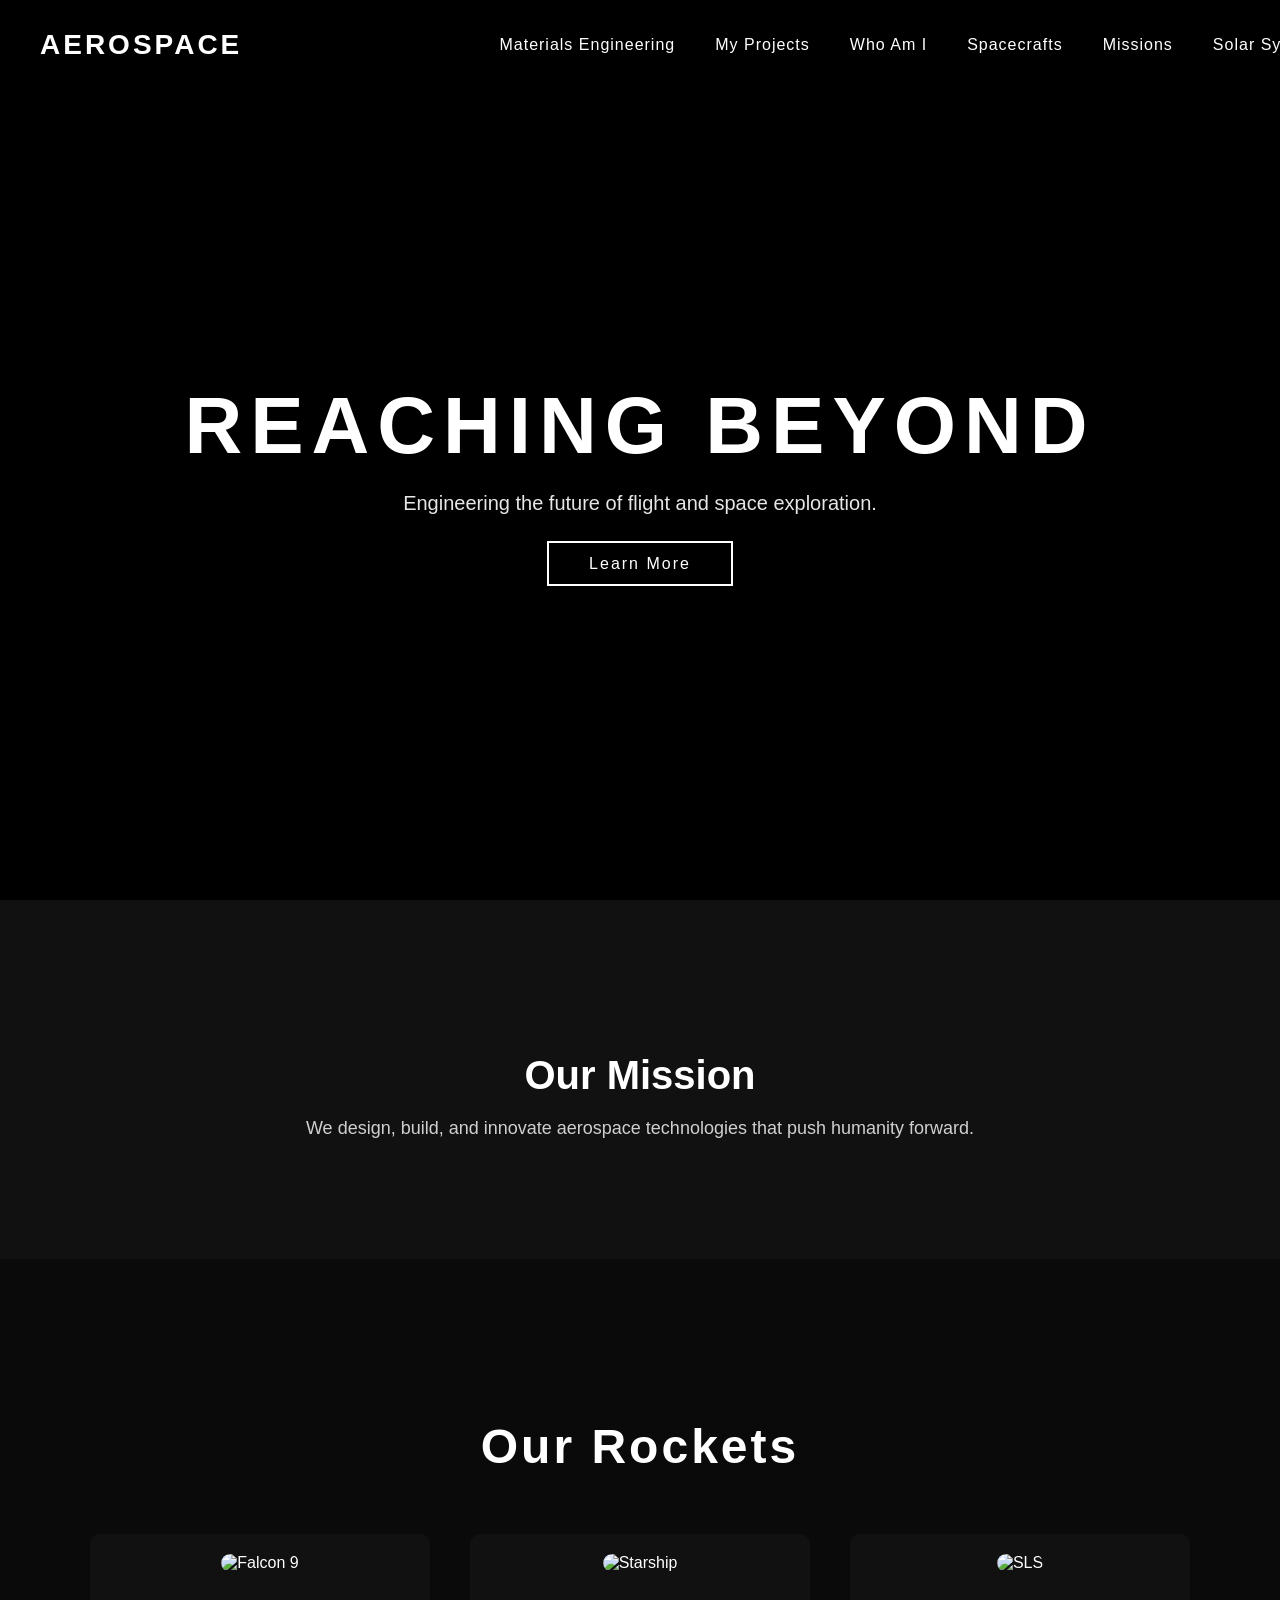
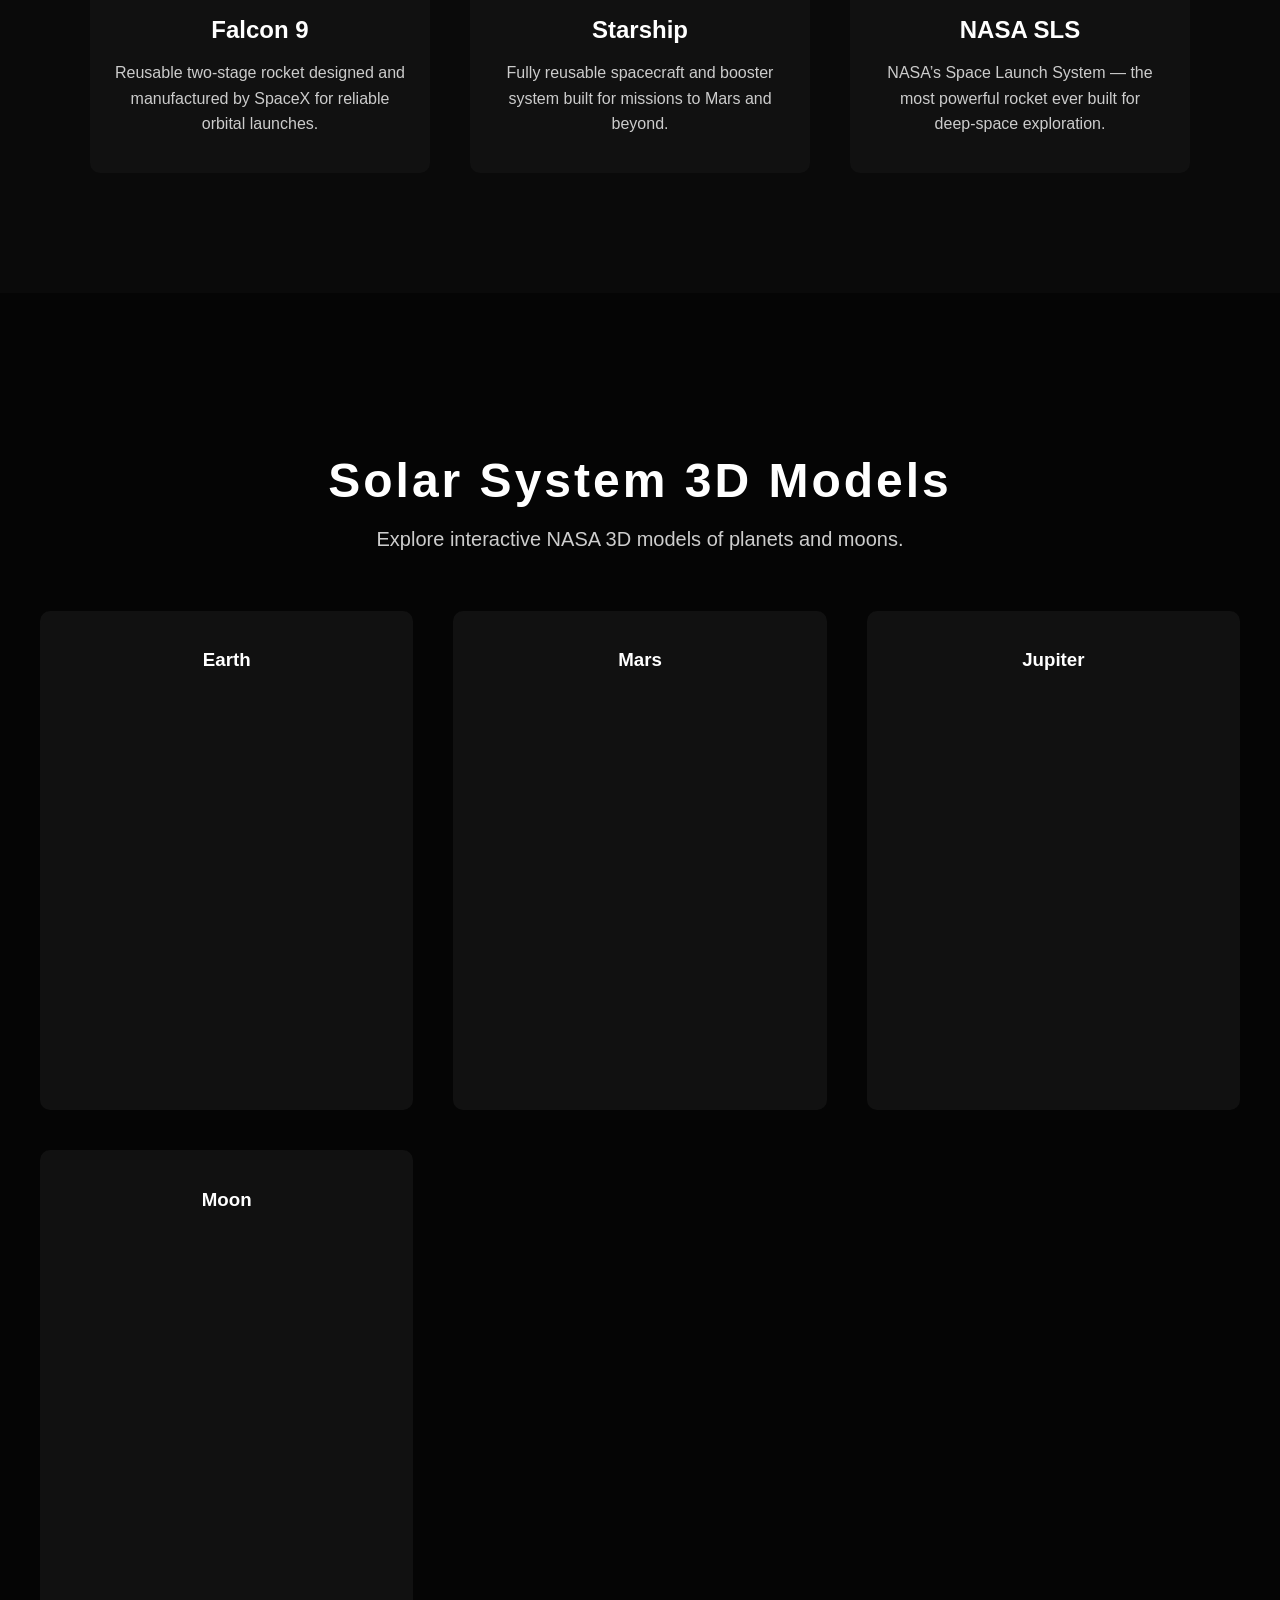
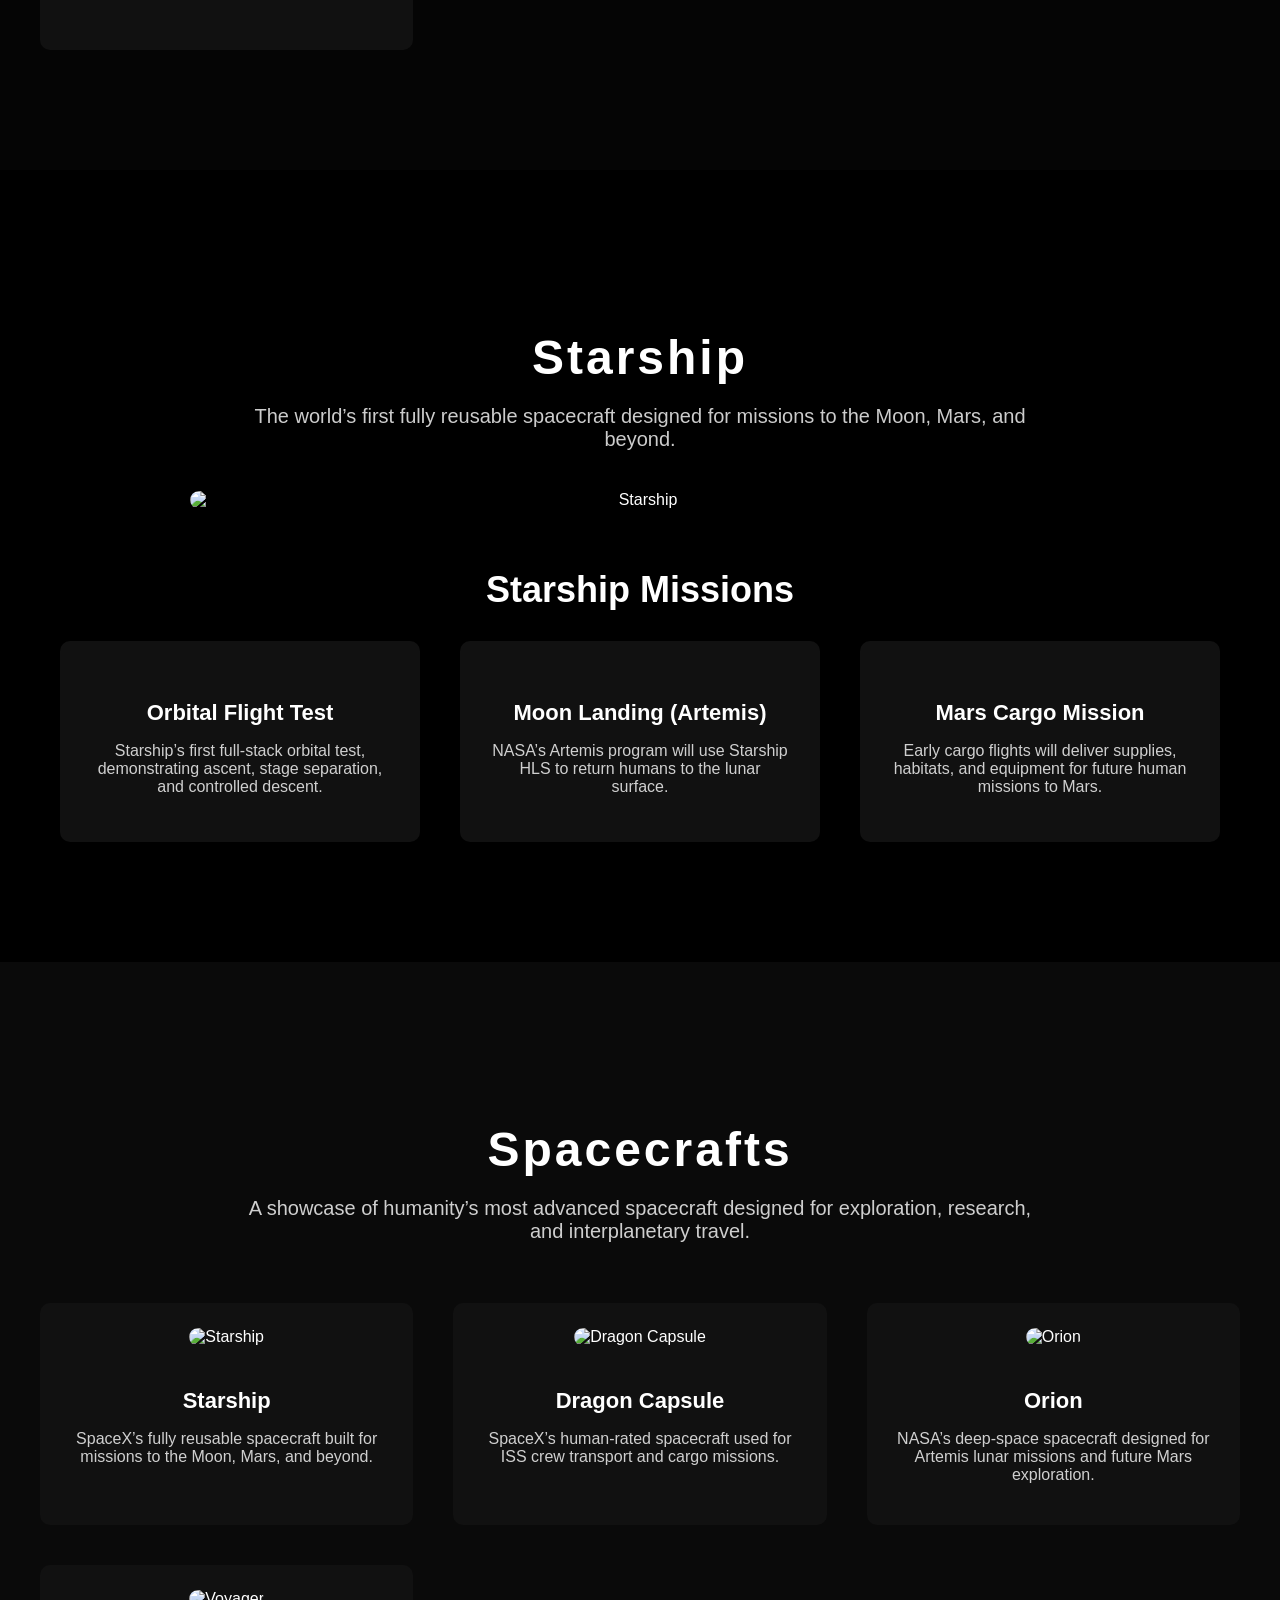
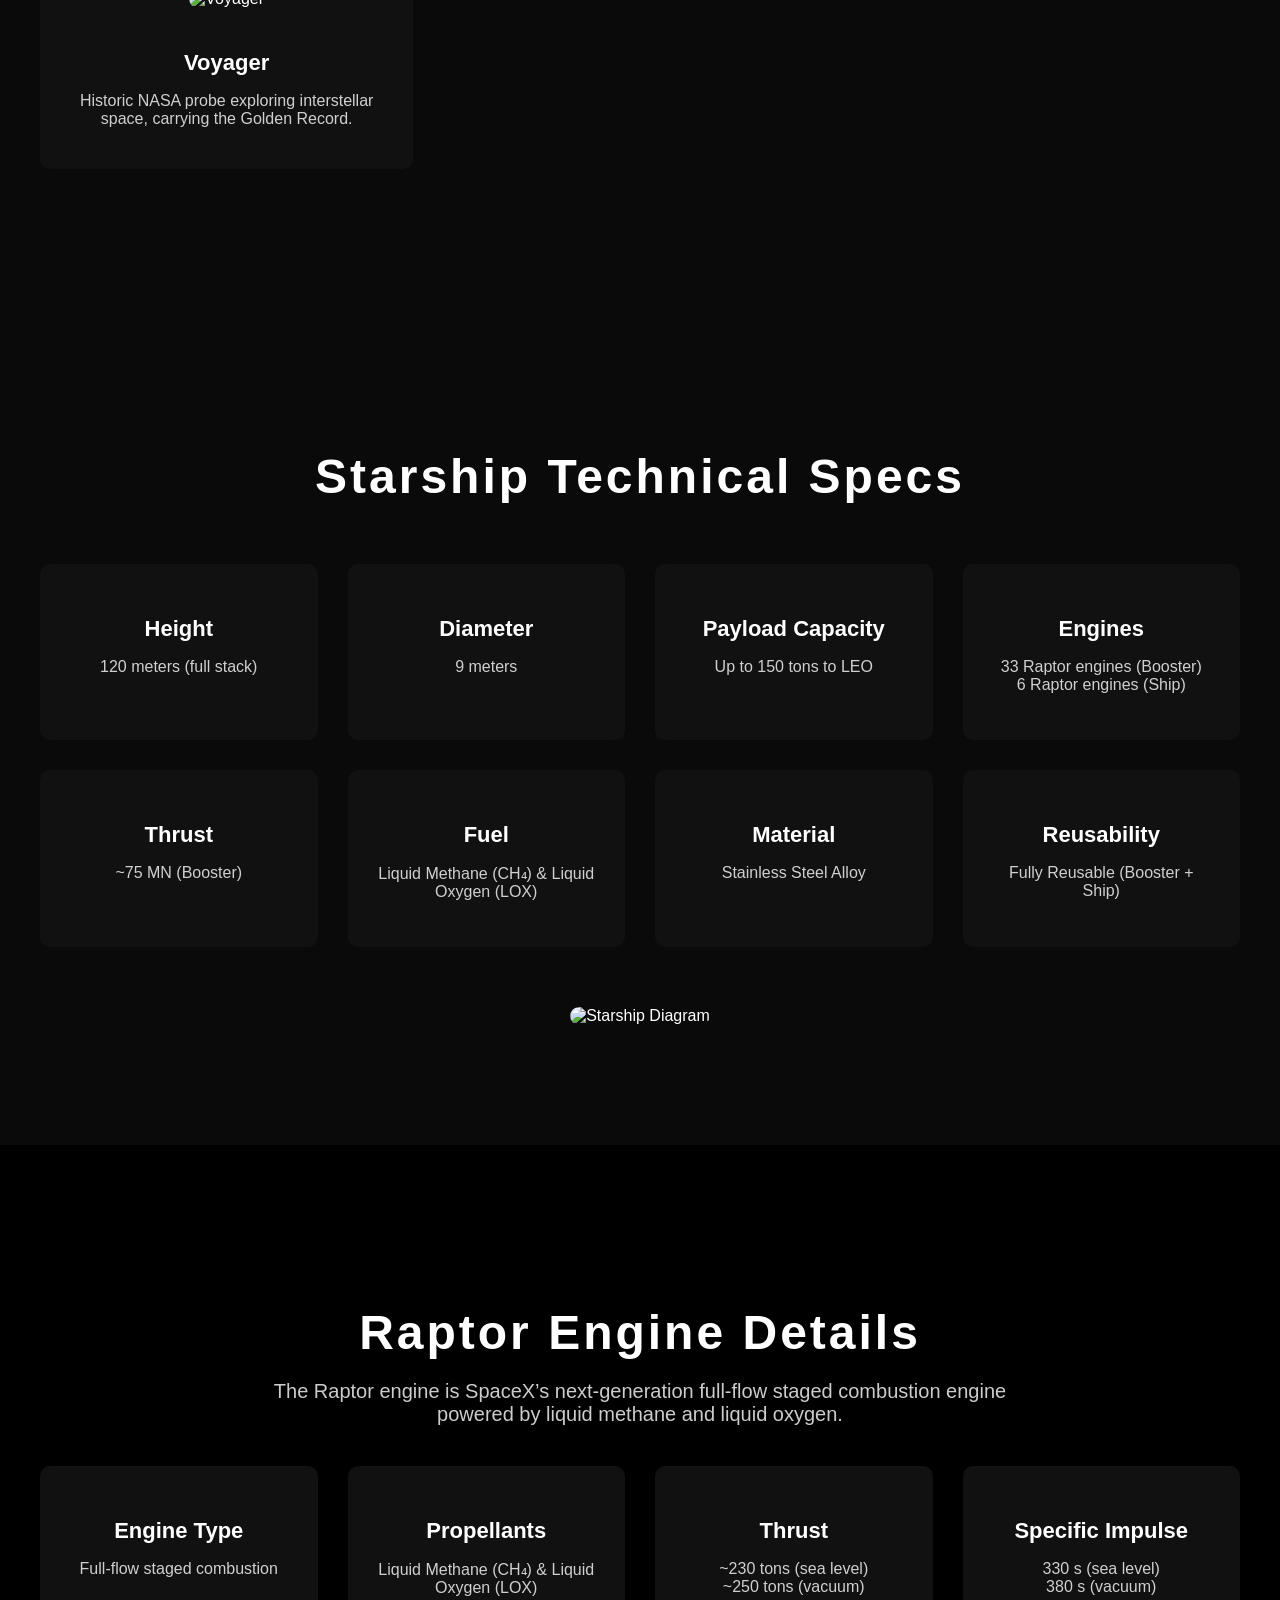
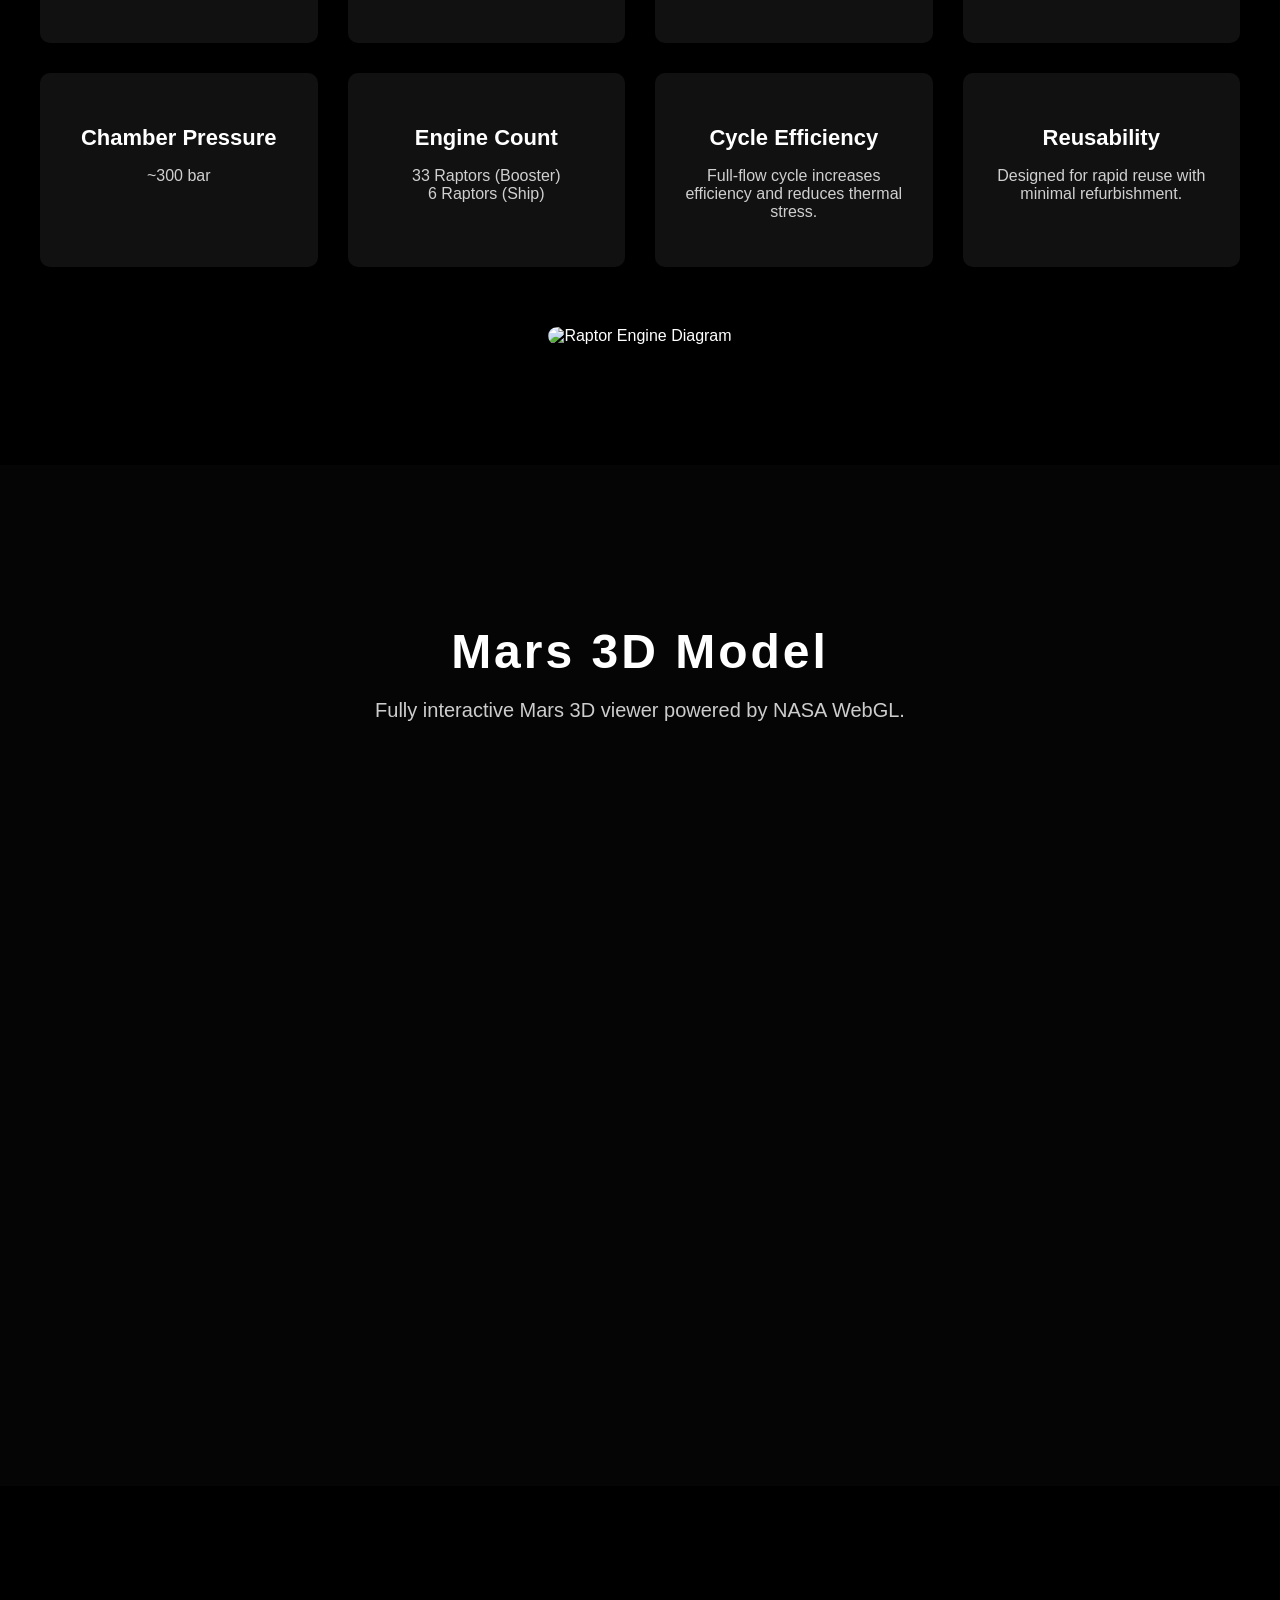
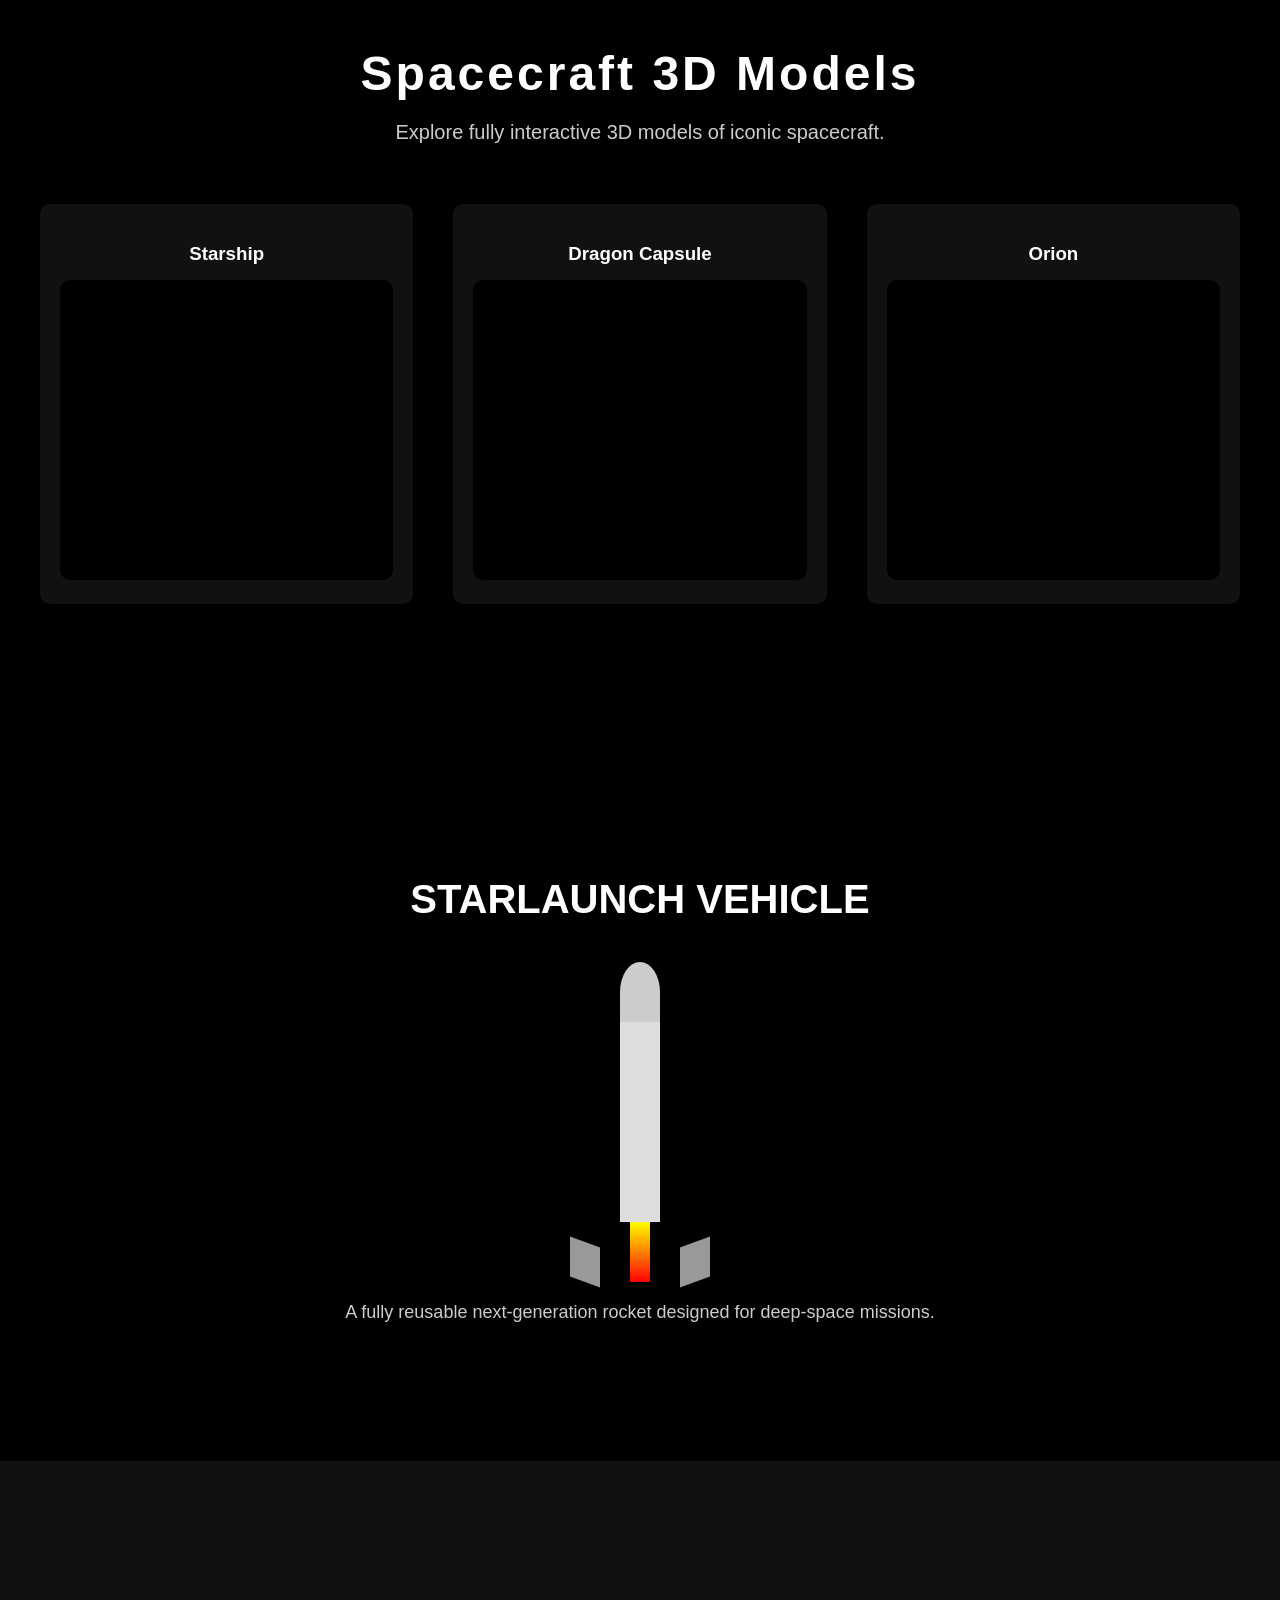
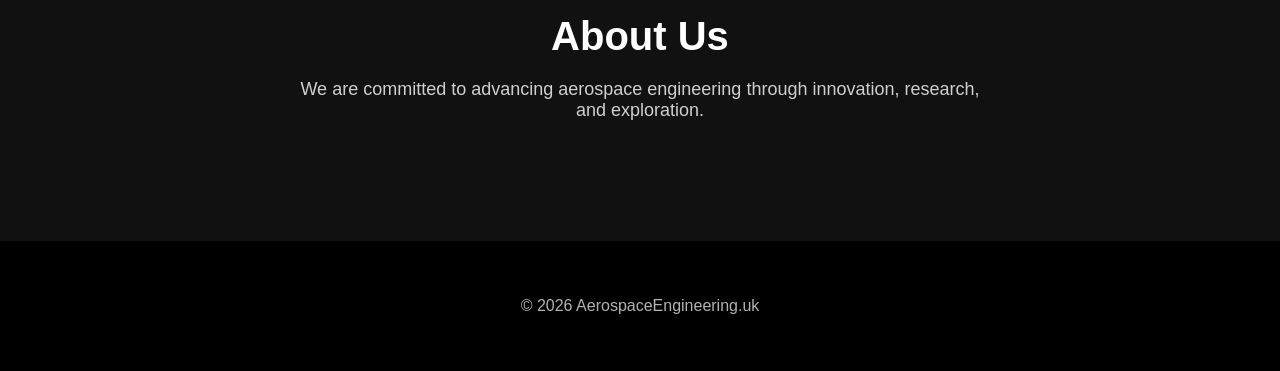
==== index.html @ cebf0d7e "Add files via upload" ====
<!DOCTYPE html>
<html lang="en">
<head>
  <meta charset="UTF-8">
  <title>Aerospace Engineering</title>
  <link rel="stylesheet" href="style.css">
  <link rel="icon" type="image/png" href="rocketicon.png">

</head>
<body>

  <!-- Navigation -->
<nav class="navbar">
  <div class="logo">AEROSPACE</div>

  <ul class="nav-links">
    <li><a href="#materials">Materials Engineering</a></li>
    <li><a href="#projects">My Projects</a></li>
    <li><a href="#whoami">Who Am I</a></li>
    <li><a href="#spacecrafts">Spacecrafts</a></li>
    <li><a href="#missions">Missions</a></li>
    <li><a href="#solarsystem">Solar System</a></li>
  </ul>
</nav>



  <!-- Hero Section -->
  <header class="hero">
    <div class="hero-text">
      <h1>REACHING BEYOND</h1>
      <p>Engineering the future of flight and space exploration.</p>
      <a class="cta" href="#mission">Learn More</a>
    </div>
  </header>

  <!-- Mission Section -->
  <section id="mission" class="section">
    <h2>Our Mission</h2>
    <p>We design, build, and innovate aerospace technologies that push humanity forward.</p>
  </section>

  <!-- Rockets Section -->
<section id="rockets" class="rockets-section">
  <h2>Our Rockets</h2>
  <div class="rocket-grid">
    <div class="rocket-card">
      <img src="https://images.unsplash.com/photo-1581091012184-5c1b1f1b3e9b?auto=format&fit=crop&w=800&q=80" alt="Falcon 9">
      <h3>Falcon 9</h3>
      <p>Reusable two‑stage rocket designed and manufactured by SpaceX for reliable orbital launches.</p>
    </div>
    <div class="rocket-card">
      <img src="https://images.unsplash.com/photo-1613470200749-3b6b6b6b6b6b?auto=format&fit=crop&w=800&q=80" alt="Starship">
      <h3>Starship</h3>
      <p>Fully reusable spacecraft and booster system built for missions to Mars and beyond.</p>
    </div>
    <div class="rocket-card">
      <img src="https://images.unsplash.com/photo-1606112219348-204d7d8b94ee?auto=format&fit=crop&w=800&q=80" alt="SLS">
      <h3>NASA SLS</h3>
      <p>NASA’s Space Launch System — the most powerful rocket ever built for deep‑space exploration.</p>
    </div>
  </div>
</section>

<!-- Solar System Section -->
<section id="solarsystem" class="solarsystem-section">
  <h2>Solar System 3D Models</h2>
  <p class="solarsystem-subtitle">
    Explore interactive NASA 3D models of planets and moons.
  </p>

  <div class="planet-grid">

    <div class="planet-card">
      <h3>Earth</h3>
      <iframe src="https://solarsystem.nasa.gov/gltf_embed/2393/"
              frameborder="0" allowfullscreen></iframe>
    </div>

    <div class="planet-card">
      <h3>Mars</h3>
      <iframe src="https://solarsystem.nasa.gov/gltf_embed/2372/"
              frameborder="0" allowfullscreen></iframe>
    </div>

    <div class="planet-card">
      <h3>Jupiter</h3>
      <iframe src="https://solarsystem.nasa.gov/gltf_embed/2395/"
              frameborder="0" allowfullscreen></iframe>
    </div>

    <div class="planet-card">
      <h3>Moon</h3>
      <iframe src="https://solarsystem.nasa.gov/gltf_embed/2364/"
              frameborder="0" allowfullscreen></iframe>
    </div>

  </div>
</section>


<!-- Starship Section -->
<section id="starship" class="starship-section">
  <h2>Starship</h2>
  <p class="starship-subtitle">The world’s first fully reusable spacecraft designed for missions to the Moon, Mars, and beyond.</p>

  <div class="starship-image-container">
    <img src="https://images.unsplash.com/photo-1613470200749-3b6b6b6b6b6b?auto=format&fit=crop&w=1600&q=80" alt="Starship">
  </div>

  <h3 class="mission-title">Starship Missions</h3>

  <div class="mission-grid">
    <div class="mission-card">
      <h4>Orbital Flight Test</h4>
      <p>Starship’s first full‑stack orbital test, demonstrating ascent, stage separation, and controlled descent.</p>
    </div>

    <div class="mission-card">
      <h4>Moon Landing (Artemis)</h4>
      <p>NASA’s Artemis program will use Starship HLS to return humans to the lunar surface.</p>
    </div>

    <div class="mission-card">
      <h4>Mars Cargo Mission</h4>
      <p>Early cargo flights will deliver supplies, habitats, and equipment for future human missions to Mars.</p>
    </div>
  </div>
</section>

<!-- Spacecrafts Section -->
<section id="spacecrafts" class="spacecrafts-section">
  <h2>Spacecrafts</h2>
  <p class="spacecrafts-subtitle">
    A showcase of humanity’s most advanced spacecraft designed for exploration, research, and interplanetary travel.
  </p>

  <div class="spacecraft-grid">

    <div class="spacecraft-card">
      <img src="https://images.unsplash.com/photo-1613470200749-3b6b6b6b6b6b?auto=format&fit=crop&w=800&q=80" alt="Starship">
      <h3>Starship</h3>
      <p>SpaceX’s fully reusable spacecraft built for missions to the Moon, Mars, and beyond.</p>
    </div>

    <div class="spacecraft-card">
      <img src="https://images.unsplash.com/photo-1581091012184-5c1b1f1b3e9b?auto=format&fit=crop&w=800&q=80" alt="Dragon Capsule">
      <h3>Dragon Capsule</h3>
      <p>SpaceX’s human‑rated spacecraft used for ISS crew transport and cargo missions.</p>
    </div>

    <div class="spacecraft-card">
      <img src="https://images.unsplash.com/photo-1606112219348-204d7d8b94ee?auto=format&fit=crop&w=800&q=80" alt="Orion">
      <h3>Orion</h3>
      <p>NASA’s deep‑space spacecraft designed for Artemis lunar missions and future Mars exploration.</p>
    </div>

    <div class="spacecraft-card">
      <img src="https://images.unsplash.com/photo-1526401485004-2fda9f6d6c36?auto=format&fit=crop&w=800&q=80" alt="Voyager">
      <h3>Voyager</h3>
      <p>Historic NASA probe exploring interstellar space, carrying the Golden Record.</p>
    </div>

  </div>
</section>


<!-- Starship Technical Specs -->
<section id="starship-specs" class="starship-specs">
  <h2>Starship Technical Specs</h2>

  <div class="specs-grid">

    <div class="spec-card">
      <h3>Height</h3>
      <p>120 meters (full stack)</p>
    </div>

    <div class="spec-card">
      <h3>Diameter</h3>
      <p>9 meters</p>
    </div>

    <div class="spec-card">
      <h3>Payload Capacity</h3>
      <p>Up to 150 tons to LEO</p>
    </div>

    <div class="spec-card">
      <h3>Engines</h3>
      <p>33 Raptor engines (Booster)<br>6 Raptor engines (Ship)</p>
    </div>

    <div class="spec-card">
      <h3>Thrust</h3>
      <p>~75 MN (Booster)</p>
    </div>

    <div class="spec-card">
      <h3>Fuel</h3>
      <p>Liquid Methane (CH₄) & Liquid Oxygen (LOX)</p>
    </div>

    <div class="spec-card">
      <h3>Material</h3>
      <p>Stainless Steel Alloy</p>
    </div>

    <div class="spec-card">
      <h3>Reusability</h3>
      <p>Fully Reusable (Booster + Ship)</p>
    </div>

  </div>

  <div class="starship-diagram">
    <img src="https://images.unsplash.com/photo-1613470200749-3b6b6b6b6b6b?auto=format&fit=crop&w=1600&q=80" alt="Starship Diagram">
  </div>

</section>

<!-- Starship Engine Details -->
<section id="starship-engines" class="starship-engines">
  <h2>Raptor Engine Details</h2>
  <p class="engine-subtitle">The Raptor engine is SpaceX’s next‑generation full‑flow staged combustion engine powered by liquid methane and liquid oxygen.</p>

  <div class="engine-grid">

    <div class="engine-card">
      <h3>Engine Type</h3>
      <p>Full‑flow staged combustion</p>
    </div>

    <div class="engine-card">
      <h3>Propellants</h3>
      <p>Liquid Methane (CH₄) & Liquid Oxygen (LOX)</p>
    </div>

    <div class="engine-card">
      <h3>Thrust</h3>
      <p>~230 tons (sea level)<br>~250 tons (vacuum)</p>
    </div>

    <div class="engine-card">
      <h3>Specific Impulse</h3>
      <p>330 s (sea level)<br>380 s (vacuum)</p>
    </div>

    <div class="engine-card">
      <h3>Chamber Pressure</h3>
      <p>~300 bar</p>
    </div>

    <div class="engine-card">
      <h3>Engine Count</h3>
      <p>33 Raptors (Booster)<br>6 Raptors (Ship)</p>
    </div>

    <div class="engine-card">
      <h3>Cycle Efficiency</h3>
      <p>Full‑flow cycle increases efficiency and reduces thermal stress.</p>
    </div>

    <div class="engine-card">
      <h3>Reusability</h3>
      <p>Designed for rapid reuse with minimal refurbishment.</p>
    </div>

  </div>

  <div class="engine-diagram">
    <img src="https://images.unsplash.com/photo-1613470200749-3b6b6b6b6b6b?auto=format&fit=crop&w=1600&q=80" alt="Raptor Engine Diagram">
  </div>
</section>

<!-- Mars Viewer (NASA WebGL fallback) -->
<section id="starship-3d" class="starship-3d">
  <h2>Mars 3D Model</h2>
  <p class="starship-3d-subtitle">
    Fully interactive Mars 3D viewer powered by NASA WebGL.
  </p>

  <div class="starship-3d-container">
    <iframe 
      src="https://solarsystem.nasa.gov/gltf_embed/2372/"
      frameborder="0"
      allowfullscreen
      style="width:100%; height:600px; border-radius:10px;">
    </iframe>
  </div>
</section>

<!-- Spacecraft 3D Models -->
<section id="spacecrafts-3d" class="spacecrafts-3d">
  <h2>Spacecraft 3D Models</h2>
  <p class="spacecrafts-3d-subtitle">
    Explore fully interactive 3D models of iconic spacecraft.
  </p>

  <div class="threejs-grid">

    <!-- Starship 3D -->
    <div class="threejs-card">
      <h3>Starship</h3>
      <canvas id="starshipCanvas"></canvas>
    </div>

    <!-- Dragon Capsule 3D -->
    <div class="threejs-card">
      <h3>Dragon Capsule</h3>
      <canvas id="dragonCanvas"></canvas>
    </div>

    <!-- Orion 3D -->
    <div class="threejs-card">
      <h3>Orion</h3>
      <canvas id="orionCanvas"></canvas>
    </div>

  </div>
</section>

<!-- Three.js CDN -->
<script src="https://cdnjs.cloudflare.com/ajax/libs/three.js/r128/three.min.js"></script>
<script src="https://cdn.jsdelivr.net/npm/three@0.128/examples/js/loaders/GLTFLoader.js"></script>

<script>
// Generic loader function
function loadModel(canvasId, modelPath) {
  const canvas = document.getElementById(canvasId);
  const renderer = new THREE.WebGLRenderer({ canvas, antialias: true });
  renderer.setSize(canvas.clientWidth, canvas.clientHeight);

  const scene = new THREE.Scene();
  const camera = new THREE.PerspectiveCamera(50, canvas.clientWidth / canvas.clientHeight, 0.1, 1000);
  camera.position.set(2, 2, 4);

  const light = new THREE.HemisphereLight(0xffffff, 0x000000, 1);
  scene.add(light);

  const loader = new THREE.GLTFLoader();
  loader.load(modelPath, function(gltf) {
    scene.add(gltf.scene);
  });

  function animate() {
    requestAnimationFrame(animate);
    renderer.render(scene, camera);
  }
  animate();
}

// Load your models (replace with your actual GLB URLs)
loadModel("starshipCanvas", "models/starship.glb");
loadModel("dragonCanvas", "models/dragon.glb");
loadModel("orionCanvas", "models/orion.glb");
</script>





  <!-- Rocket Section -->
  <section id="rocket" class="rocket-section">
    <h2>STARLAUNCH VEHICLE</h2>
    <div class="rocket">
      <div class="nose"></div>
      <div class="body"></div>
      <div class="fin fin-left"></div>
      <div class="fin fin-right"></div>
      <div class="flame"></div>
    </div>
    <p class="rocket-text">A fully reusable next‑generation rocket designed for deep‑space missions.</p>
  </section>

  <!-- About Section -->
  <section id="about" class="section">
    <h2>About Us</h2>
    <p>We are committed to advancing aerospace engineering through innovation, research, and exploration.</p>
  </section>

  <!-- Footer -->
  <footer>
    <p>© 2026 AerospaceEngineering.uk</p>
  </footer>

</body>
</html>
---- style.css ----
/* Reset */
body, html {
  margin: 0;
  padding: 0;
  font-family: 'Helvetica Neue', Arial, sans-serif;
  background: #000;
  color: #fff;
}

/* Navigation */
.navbar {
  position: fixed;
  top: 0;
  width: 100%;
  padding: 20px 40px;
  display: flex;
  justify-content: space-between;
  align-items: center;
  background: rgba(0,0,0,0.6);
  backdrop-filter: blur(10px);
  z-index: 1000;
}

.logo {
  font-size: 24px;
  font-weight: 700;
  letter-spacing: 3px;
}

.nav-links {
  list-style: none;
  display: flex;
  gap: 30px;
}

.nav-links a {
  text-decoration: none;
  color: #fff;
  font-size: 14px;
  letter-spacing: 1px;
  transition: opacity 0.3s;
}

.nav-links a:hover {
  opacity: 0.6;
}

/* Hero section */
.hero {
  height: 100vh;
  background: url('https://images.unsplash.com/photo-1446776811953-b23d57bd21aa?auto=format&fit=crop&w=1600&q=80') center/cover no-repeat;
  display: flex;
  align-items: center;
  justify-content: center;
  text-align: center;
  padding: 0 20px;
}

.hero-text h1 {
  font-size: 80px;
  font-weight: 700;
  letter-spacing: 8px;
  margin-bottom: 20px;
}

.hero-text p {
  font-size: 20px;
  margin-bottom: 40px;
  opacity: 0.9;
}

.cta {
  padding: 12px 40px;
  border: 2px solid #fff;
  color: #fff;
  text-decoration: none;
  font-size: 16px;
  letter-spacing: 2px;
  transition: background 0.3s, color 0.3s;
}

.cta:hover {
  background: #fff;
  color: #000;
}

/* Sections */
.section {
  padding: 120px 40px;
  text-align: center;
  background: #111;
}

.section h2 {
  font-size: 40px;
  margin-bottom: 20px;
}

.section p {
  font-size: 18px;
  max-width: 700px;
  margin: auto;
  opacity: 0.8;
}

/* Rocket Section */
.rocket-section {
  padding: 120px 40px;
  text-align: center;
  background: #000;
}

.rocket-section h2 {
  font-size: 40px;
  margin-bottom: 40px;
}

/* Rocket Drawing */
.rocket {
  position: relative;
  width: 80px;
  margin: 0 auto;
}

.nose {
  width: 40px;
  height: 60px;
  background: #ccc;
  border-radius: 50% 50% 0 0;
  margin: 0 auto;
}

.body {
  width: 40px;
  height: 200px;
  background: #ddd;
  margin: 0 auto;
}

.fin {
  width: 30px;
  height: 40px;
  background: #999;
  position: absolute;
  bottom: 0;
}

.fin-left {
  left: -30px;
  transform: skewY(20deg);
}

.fin-right {
  right: -30px;
  transform: skewY(-20deg);
}

.flame {
  width: 20px;
  height: 60px;
  background: linear-gradient(#ff0, #f00);
  margin: 0 auto;
  animation: flame 0.3s infinite alternate;
}

@keyframes flame {
  from { transform: scaleY(1); }
  to { transform: scaleY(1.3); }
}

.rocket-text {
  margin-top: 20px;
  font-size: 18px;
  opacity: 0.8;
}

/* Footer */
footer {
  text-align: center;
  padding: 40px;
  background: #000;
  opacity: 0.7;
}

/* Rockets Section */
.rockets-section {
  padding: 120px 40px;
  background: #0a0a0a;
  text-align: center;
}

.rockets-section h2 {
  font-size: 48px;
  margin-bottom: 60px;
  letter-spacing: 3px;
  color: #fff;
}

.rocket-grid {
  display: flex;
  flex-wrap: wrap;
  justify-content: center;
  gap: 40px;
}

.rocket-card {
  background: #111;
  border-radius: 10px;
  width: 300px;
  padding: 20px;
  transition: transform 0.3s, box-shadow 0.3s;
}

.rocket-card:hover {
  transform: translateY(-10px);
  box-shadow: 0 0 20px rgba(255, 255, 255, 0.2);
}

.rocket-card img {
  width: 100%;
  border-radius: 10px;
  margin-bottom: 20px;
}

.rocket-card h3 {
  font-size: 24px;
  margin-bottom: 10px;
  color: #fff;
}

.rocket-card p {
  font-size: 16px;
  color: #ccc;
  line-height: 1.6;
}

/* Starship Section */
.starship-section {
  padding: 120px 40px;
  background: #000;
  color: #fff;
  text-align: center;
}

.starship-section h2 {
  font-size: 48px;
  margin-bottom: 20px;
  letter-spacing: 3px;
}

.starship-subtitle {
  font-size: 20px;
  opacity: 0.8;
  max-width: 800px;
  margin: 0 auto 40px auto;
}

.starship-image-container img {
  width: 100%;
  max-width: 900px;
  border-radius: 10px;
  margin: 40px auto;
  display: block;
}

.mission-title {
  font-size: 36px;
  margin: 60px 0 30px 0;
}

.mission-grid {
  display: flex;
  flex-wrap: wrap;
  justify-content: center;
  gap: 40px;
}

.mission-card {
  background: #111;
  padding: 30px;
  width: 300px;
  border-radius: 10px;
  transition: transform 0.3s, box-shadow 0.3s;
}

.mission-card:hover {
  transform: translateY(-10px);
  box-shadow: 0 0 20px rgba(255,255,255,0.2);
}

.mission-card h4 {
  font-size: 22px;
  margin-bottom: 10px;
}

.mission-card p {
  font-size: 16px;
  opacity: 0.8;
}

/* Starship Technical Specs */
.starship-specs {
  padding: 120px 40px;
  background: #0a0a0a;
  color: #fff;
  text-align: center;
}

.starship-specs h2 {
  font-size: 48px;
  margin-bottom: 60px;
  letter-spacing: 3px;
}

.specs-grid {
  display: grid;
  grid-template-columns: repeat(auto-fit, minmax(260px, 1fr));
  gap: 30px;
  max-width: 1200px;
  margin: 0 auto;
}

.spec-card {
  background: #111;
  padding: 30px;
  border-radius: 10px;
  transition: transform 0.3s, box-shadow 0.3s;
}

.spec-card:hover {
  transform: translateY(-10px);
  box-shadow: 0 0 20px rgba(255,255,255,0.2);
}

.spec-card h3 {
  font-size: 22px;
  margin-bottom: 10px;
}

.spec-card p {
  font-size: 16px;
  opacity: 0.8;
}

.starship-diagram img {
  width: 100%;
  max-width: 900px;
  margin: 60px auto 0 auto;
  border-radius: 10px;
}
/* Starship Engine Details */
.starship-engines {
  padding: 120px 40px;
  background: #000;
  color: #fff;
  text-align: center;
}

.starship-engines h2 {
  font-size: 48px;
  margin-bottom: 20px;
  letter-spacing: 3px;
}

.engine-subtitle {
  font-size: 20px;
  opacity: 0.8;
  max-width: 800px;
  margin: 0 auto 40px auto;
}

.engine-grid {
  display: grid;
  grid-template-columns: repeat(auto-fit, minmax(260px, 1fr));
  gap: 30px;
  max-width: 1200px;
  margin: 0 auto;
}

.engine-card {
  background: #111;
  padding: 30px;
  border-radius: 10px;
  transition: transform 0.3s, box-shadow 0.3s;
}

.engine-card:hover {
  transform: translateY(-10px);
  box-shadow: 0 0 20px rgba(255,255,255,0.2);
}

.engine-card h3 {
  font-size: 22px;
  margin-bottom: 10px;
}

.engine-card p {
  font-size: 16px;
  opacity: 0.8;
}

.engine-diagram img {
  width: 100%;
  max-width: 900px;
  margin: 60px auto 0 auto;
  border-radius: 10px;
}
/* Starship 3D Viewer */
.starship-3d {
  padding: 120px 40px;
  background: #050505;
  color: #fff;
  text-align: center;
}

.starship-3d h2 {
  font-size: 48px;
  margin-bottom: 20px;
  letter-spacing: 3px;
}

.starship-3d-subtitle {
  font-size: 20px;
  opacity: 0.8;
  max-width: 800px;
  margin: 0 auto 40px auto;
}

.starship-3d-container {
  max-width: 1000px;
  margin: 0 auto;
}

.starship-3d-container iframe {
  width: 100%;
  height: 600px;
  border-radius: 10px;
  border: none;
}
/* Top Navigation Bar */
.navbar {
  position: fixed;
  top: 0;
  width: 100%;
  padding: 20px 40px;
  display: flex;
  justify-content: space-between;
  align-items: center;
  background: rgba(0, 0, 0, 0.4);
  backdrop-filter: blur(10px);
  z-index: 1000;
}

.logo {
  font-size: 28px;
  font-weight: 700;
  letter-spacing: 3px;
  color: #fff;
}

.nav-links {
  list-style: none;
  display: flex;
  gap: 40px;
}

.nav-links li a {
  color: #fff;
  font-size: 16px;
  text-decoration: none;
  transition: 0.3s;
}

.nav-links li a:hover {
  color: #00aaff;
  text-shadow: 0 0 10px #00aaff;
}
/* Spacecrafts Section */
.spacecrafts-section {
  padding: 120px 40px;
  background: #0a0a0a;
  color: #fff;
  text-align: center;
}

.spacecrafts-section h2 {
  font-size: 48px;
  margin-bottom: 20px;
  letter-spacing: 3px;
}

.spacecrafts-subtitle {
  font-size: 20px;
  opacity: 0.8;
  max-width: 800px;
  margin: 0 auto 60px auto;
}

.spacecraft-grid {
  display: grid;
  grid-template-columns: repeat(auto-fit, minmax(280px, 1fr));
  gap: 40px;
  max-width: 1300px;
  margin: 0 auto;
}

.spacecraft-card {
  background: #111;
  padding: 25px;
  border-radius: 10px;
  transition: transform 0.3s, box-shadow 0.3s;
}

.spacecraft-card:hover {
  transform: translateY(-10px);
  box-shadow: 0 0 20px rgba(255,255,255,0.2);
}

.spacecraft-card img {
  width: 100%;
  border-radius: 10px;
  margin-bottom: 20px;
}

.spacecraft-card h3 {
  font-size: 22px;
  margin-bottom: 10px;
}

.spacecraft-card p {
  font-size: 16px;
  opacity: 0.8;
}
/* Spacecraft 3D Models */
.spacecrafts-3d {
  padding: 120px 40px;
  background: #000;
  color: #fff;
  text-align: center;
}

.spacecrafts-3d h2 {
  font-size: 48px;
  margin-bottom: 20px;
  letter-spacing: 3px;
}

.spacecrafts-3d-subtitle {
  font-size: 20px;
  opacity: 0.8;
  max-width: 800px;
  margin: 0 auto 60px auto;
}

.threejs-grid {
  display: grid;
  grid-template-columns: repeat(auto-fit, minmax(320px, 1fr));
  gap: 40px;
  max-width: 1300px;
  margin: 0 auto;
}

.threejs-card {
  background: #111;
  padding: 20px;
  border-radius: 10px;
}

.threejs-card h3 {
  margin-bottom: 15px;
}

.threejs-card canvas {
  width: 100%;
  height: 300px;
  border-radius: 10px;
  background: #000;
}
/* Solar System Section */
.solarsystem-section {
  padding: 120px 40px;
  background: #050505;
  color: #fff;
  text-align: center;
}

.solarsystem-section h2 {
  font-size: 48px;
  margin-bottom: 20px;
  letter-spacing: 3px;
}

.solarsystem-subtitle {
  font-size: 20px;
  opacity: 0.8;
  max-width: 800px;
  margin: 0 auto 60px auto;
}

.planet-grid {
  display: grid;
  grid-template-columns: repeat(auto-fit, minmax(320px, 1fr));
  gap: 40px;
  max-width: 1300px;
  margin: 0 auto;
}

.planet-card {
  background: #111;
  padding: 20px;
  border-radius: 10px;
}

.planet-card h3 {
  margin-bottom: 15px;
}

.planet-card iframe {
  width: 100%;
  height: 400px;
  border-radius: 10px;
  border: none;
}
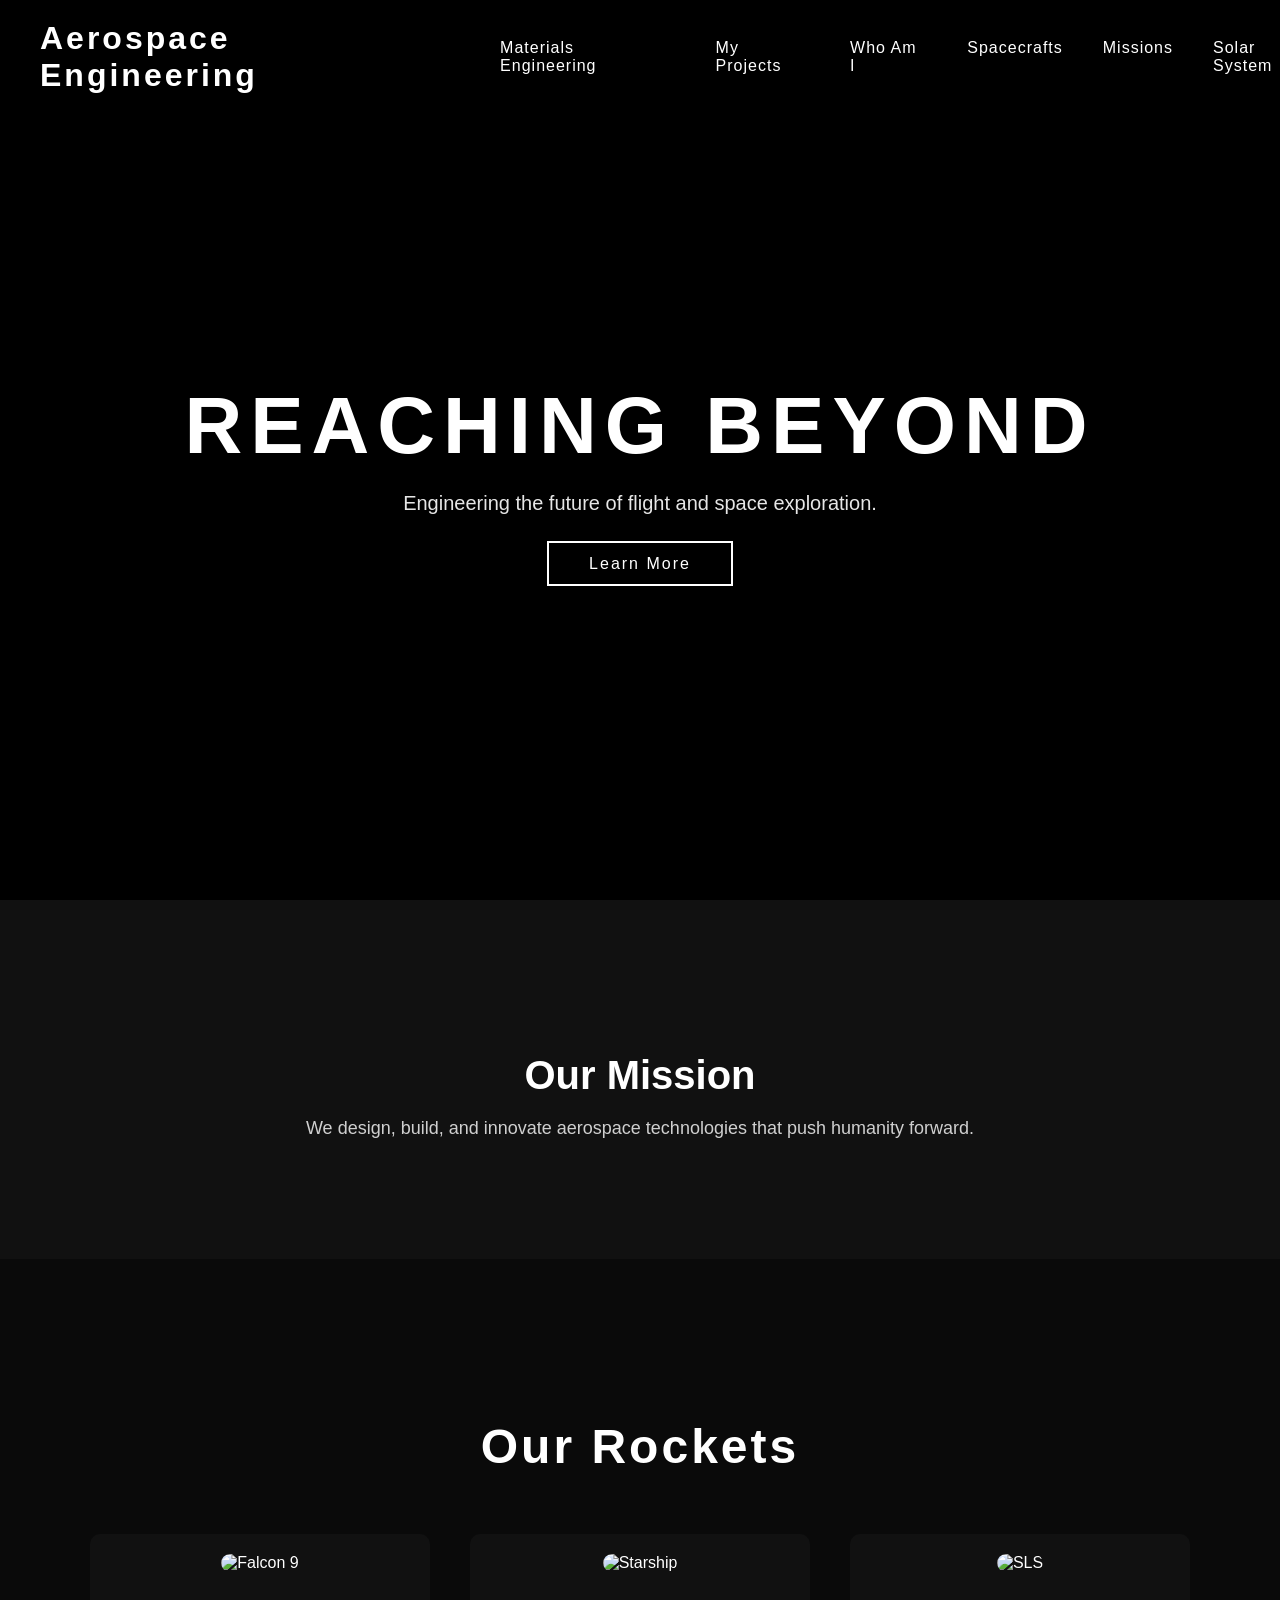
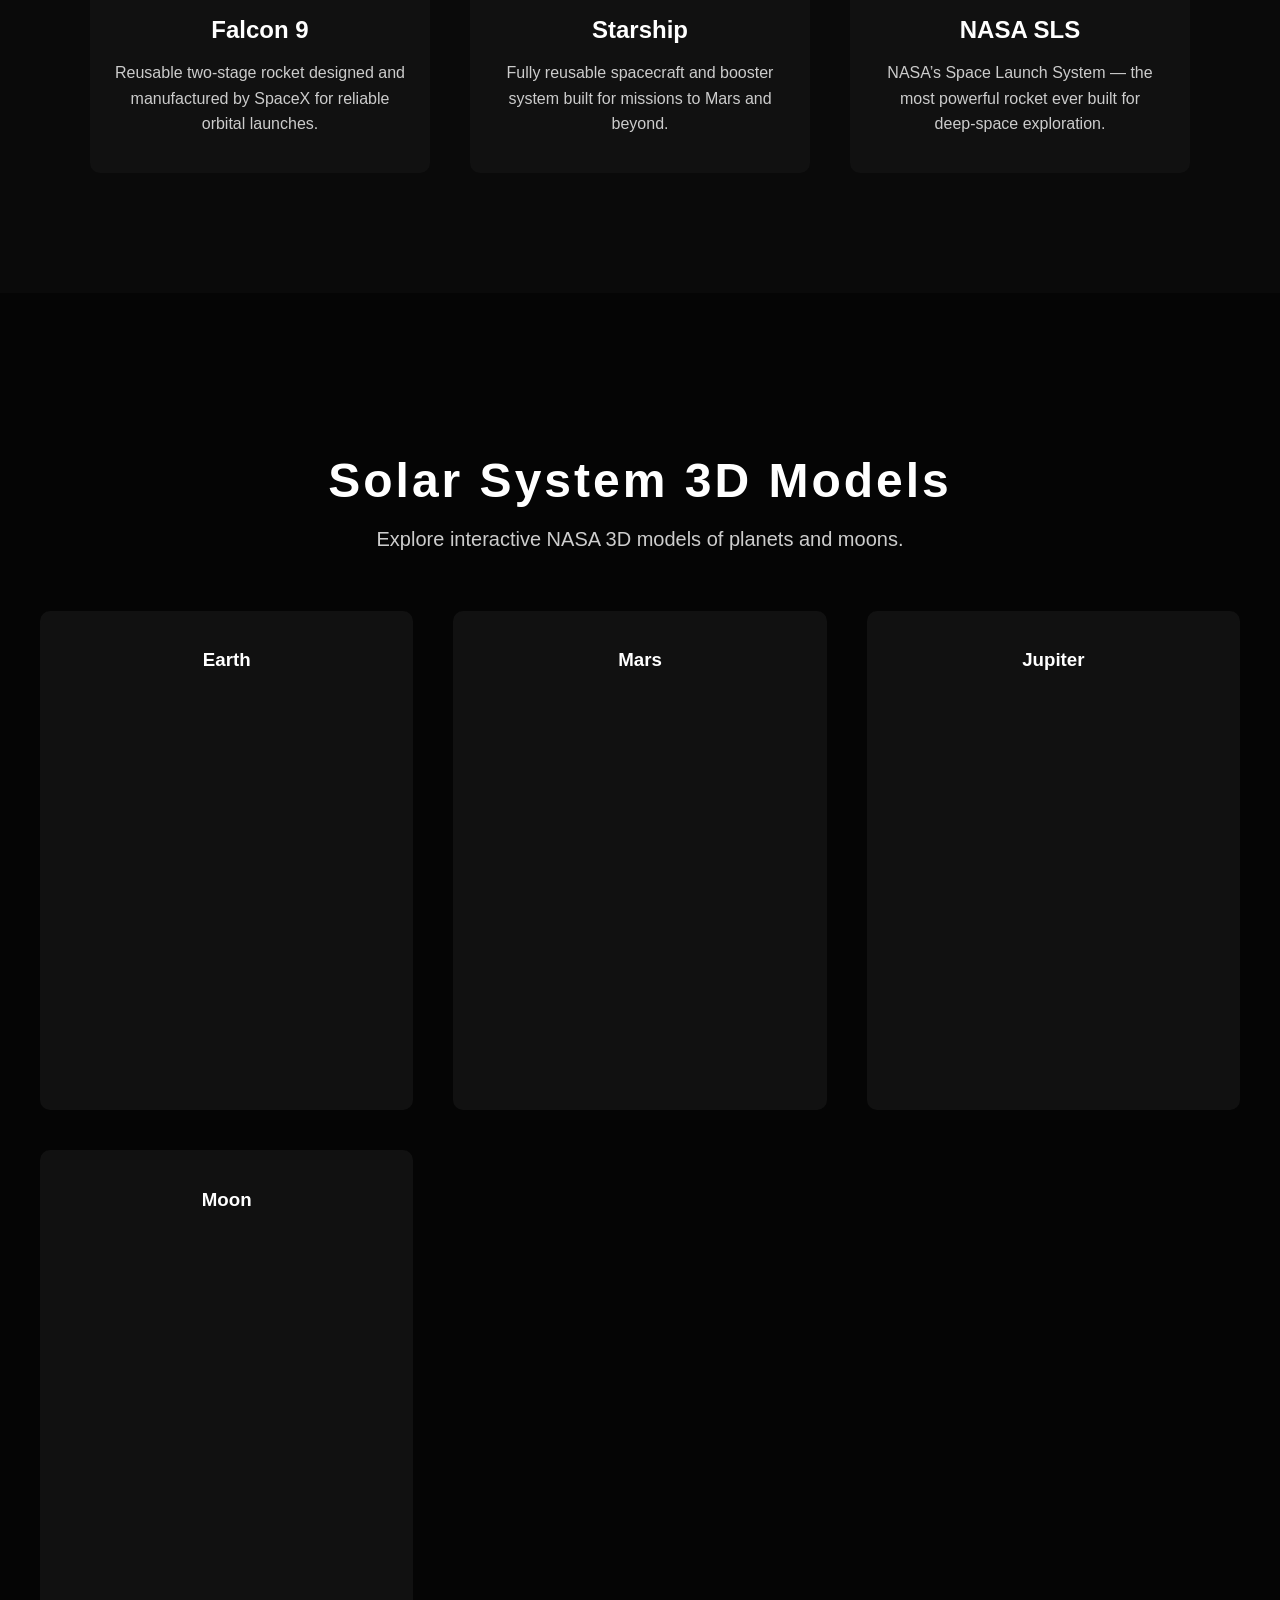
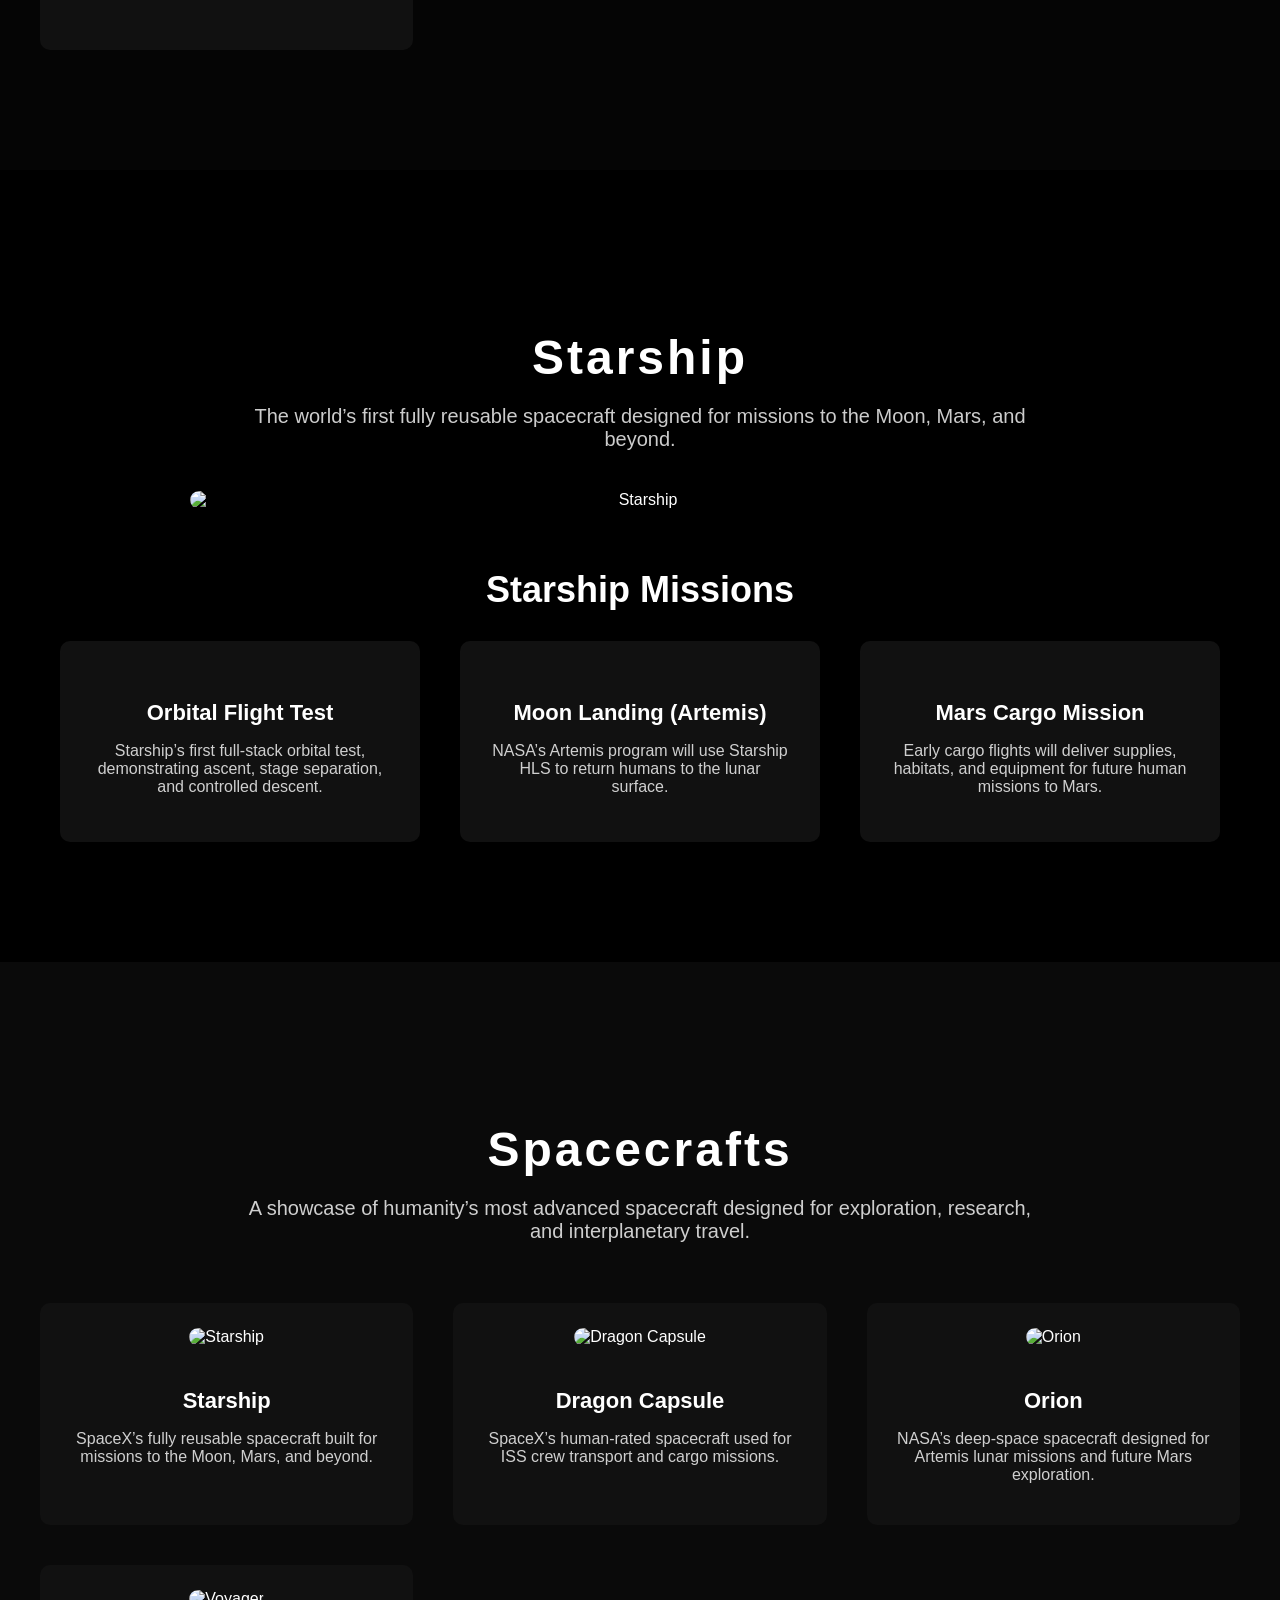
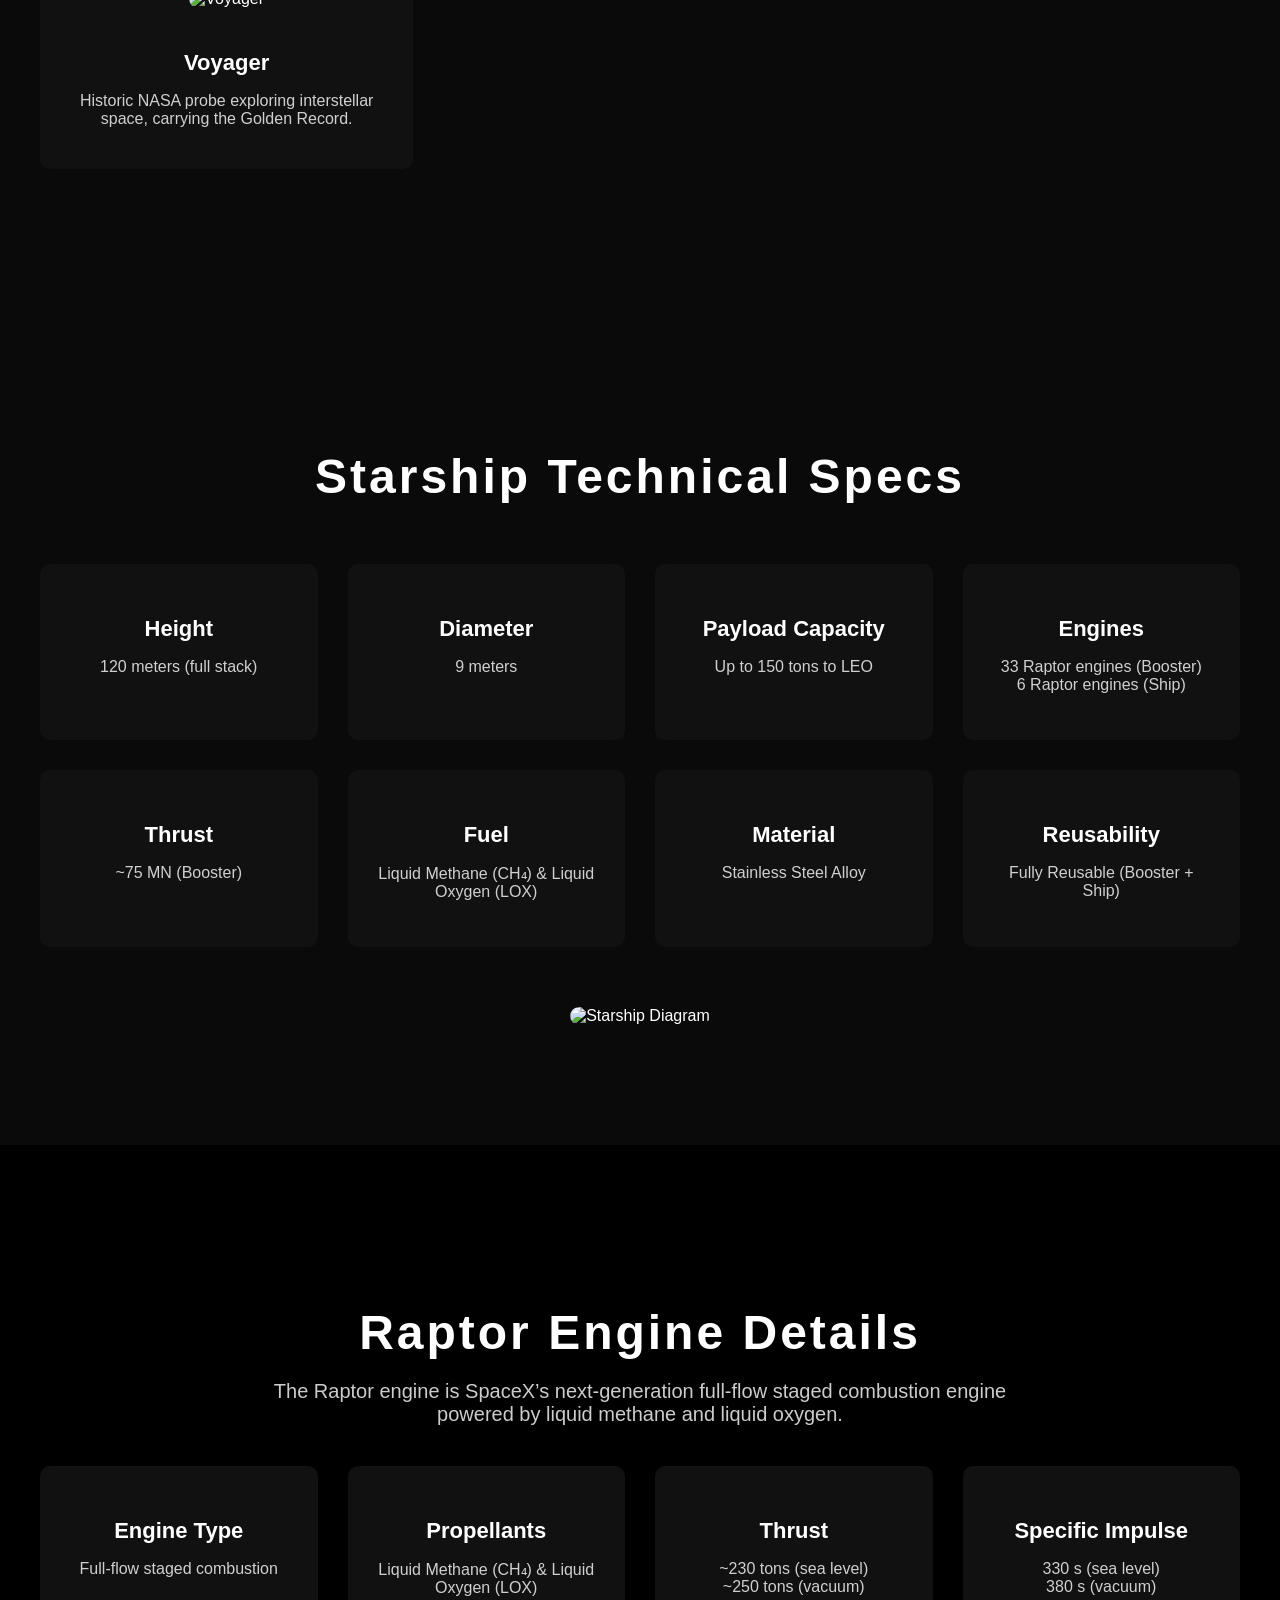
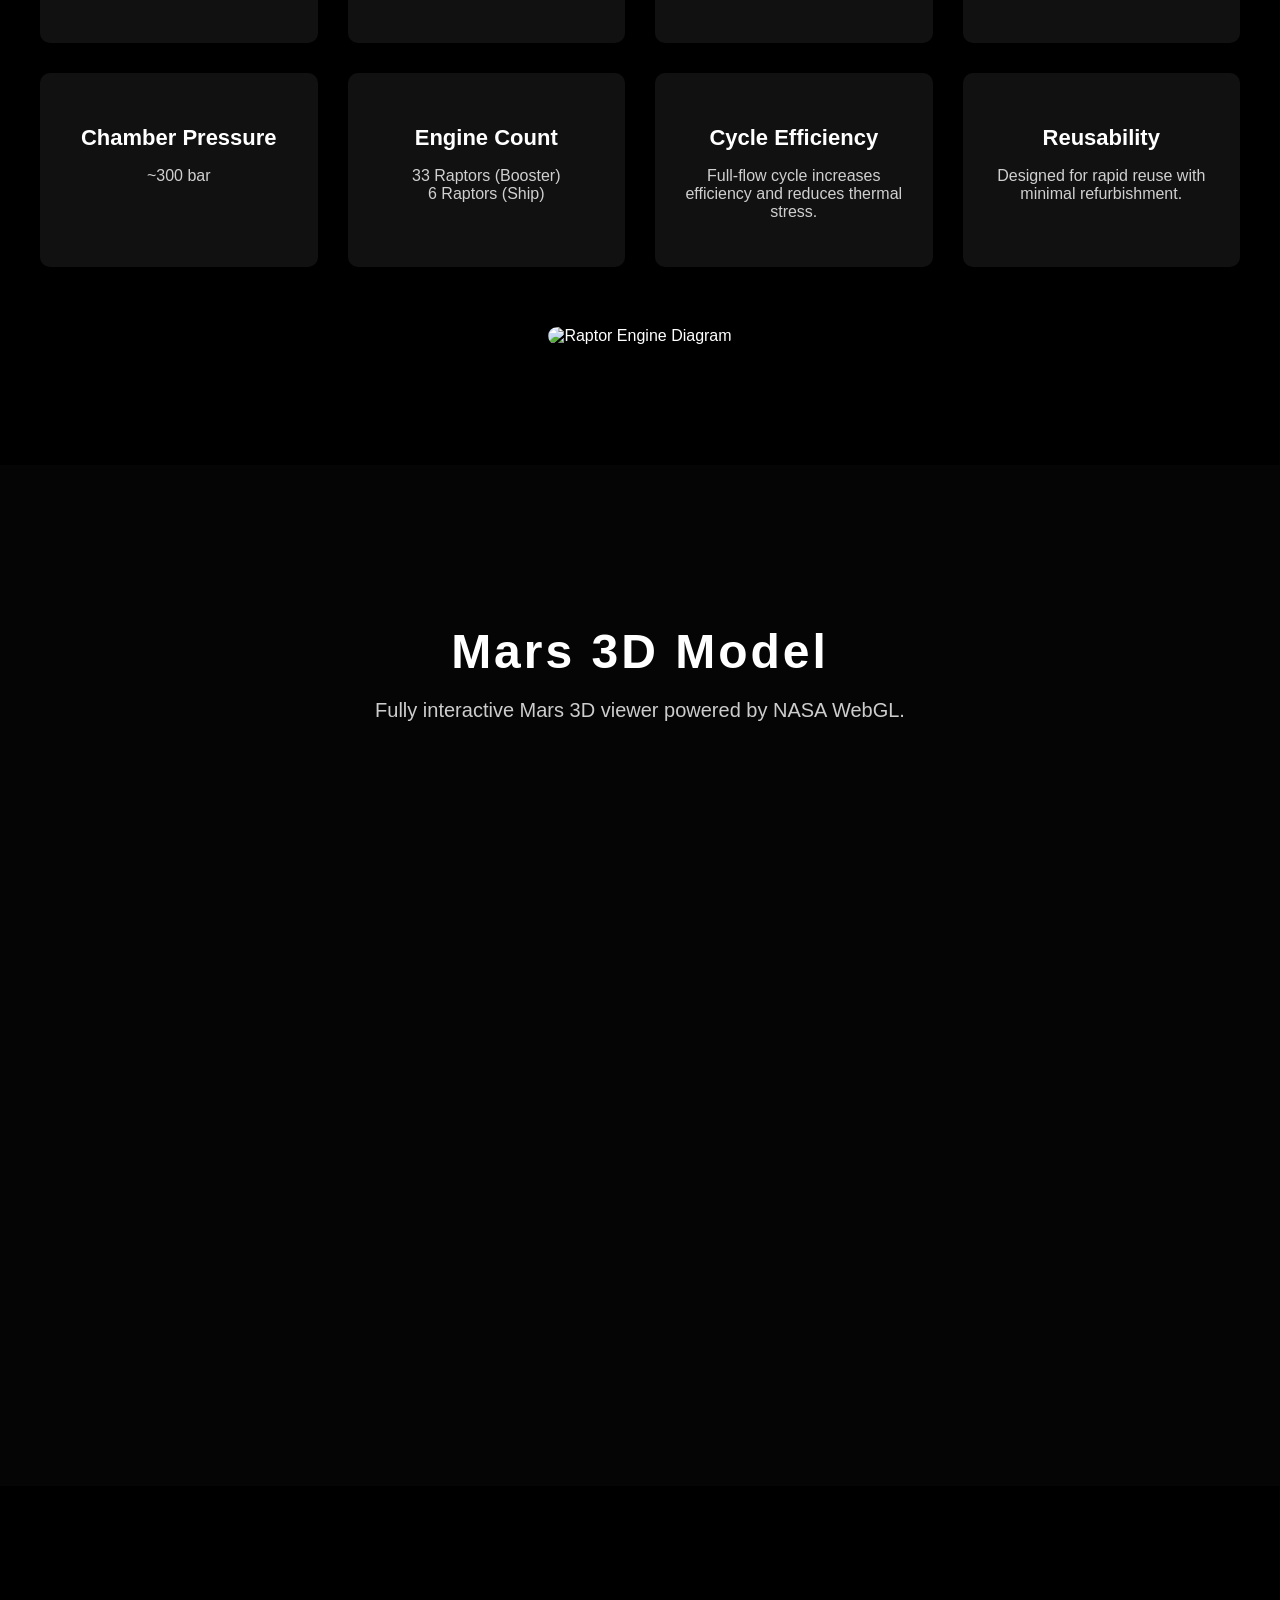
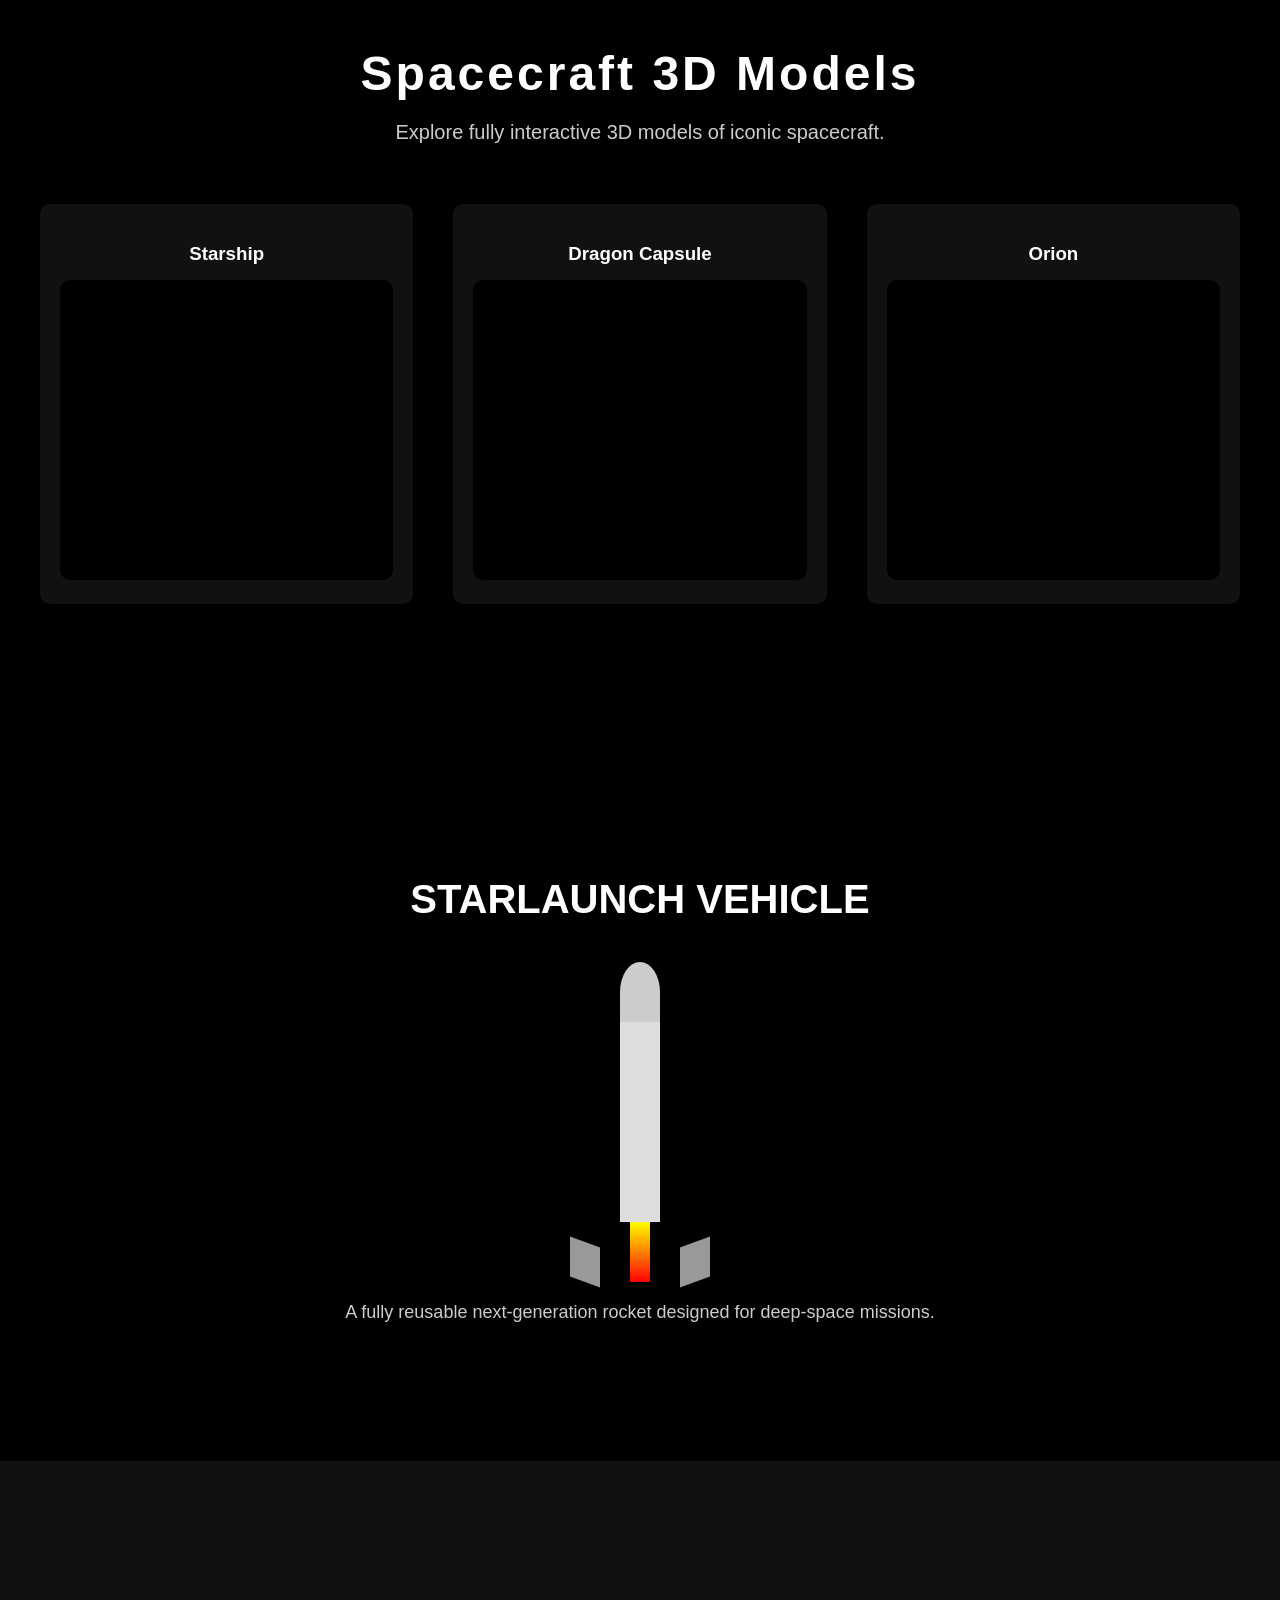
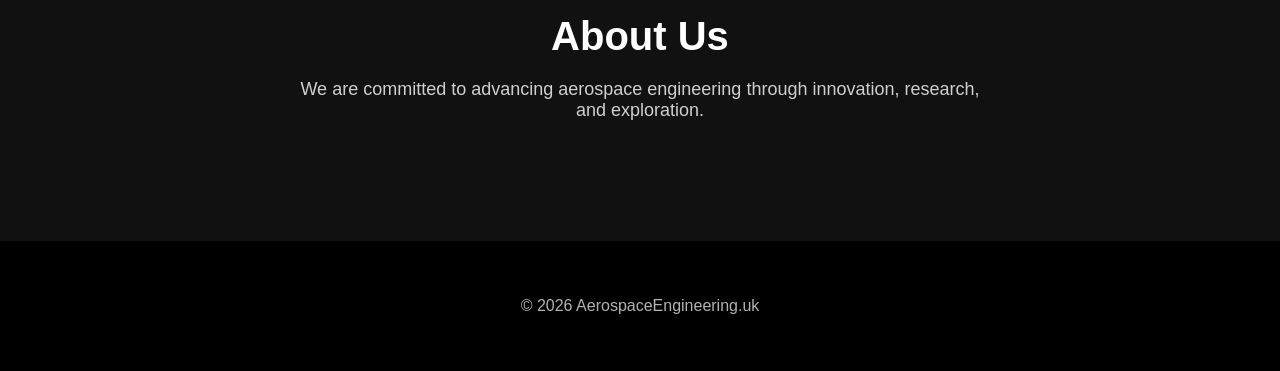
==== commit 8056508b: "Add files via upload" ====
--- a/index.html
+++ b/index.html
@@ -11,7 +11,8 @@
 
   <!-- Navigation -->
 <nav class="navbar">
-  <div class="logo">AEROSPACE</div>
+  <a href="https://aerospaceengineering.uk" class="logo">Aerospace Engineering</a>
+
 
   <ul class="nav-links">
     <li><a href="#materials">Materials Engineering</a></li>
--- a/style.css
+++ b/style.css
@@ -621,3 +621,13 @@
   border-radius: 10px;
   border: none;
 }
+.logo {
+    font-size: 32px;
+    font-weight: 700;
+    color: white;
+    text-decoration: none;
+}
+
+.logo:hover {
+    opacity: 0.8;
+}
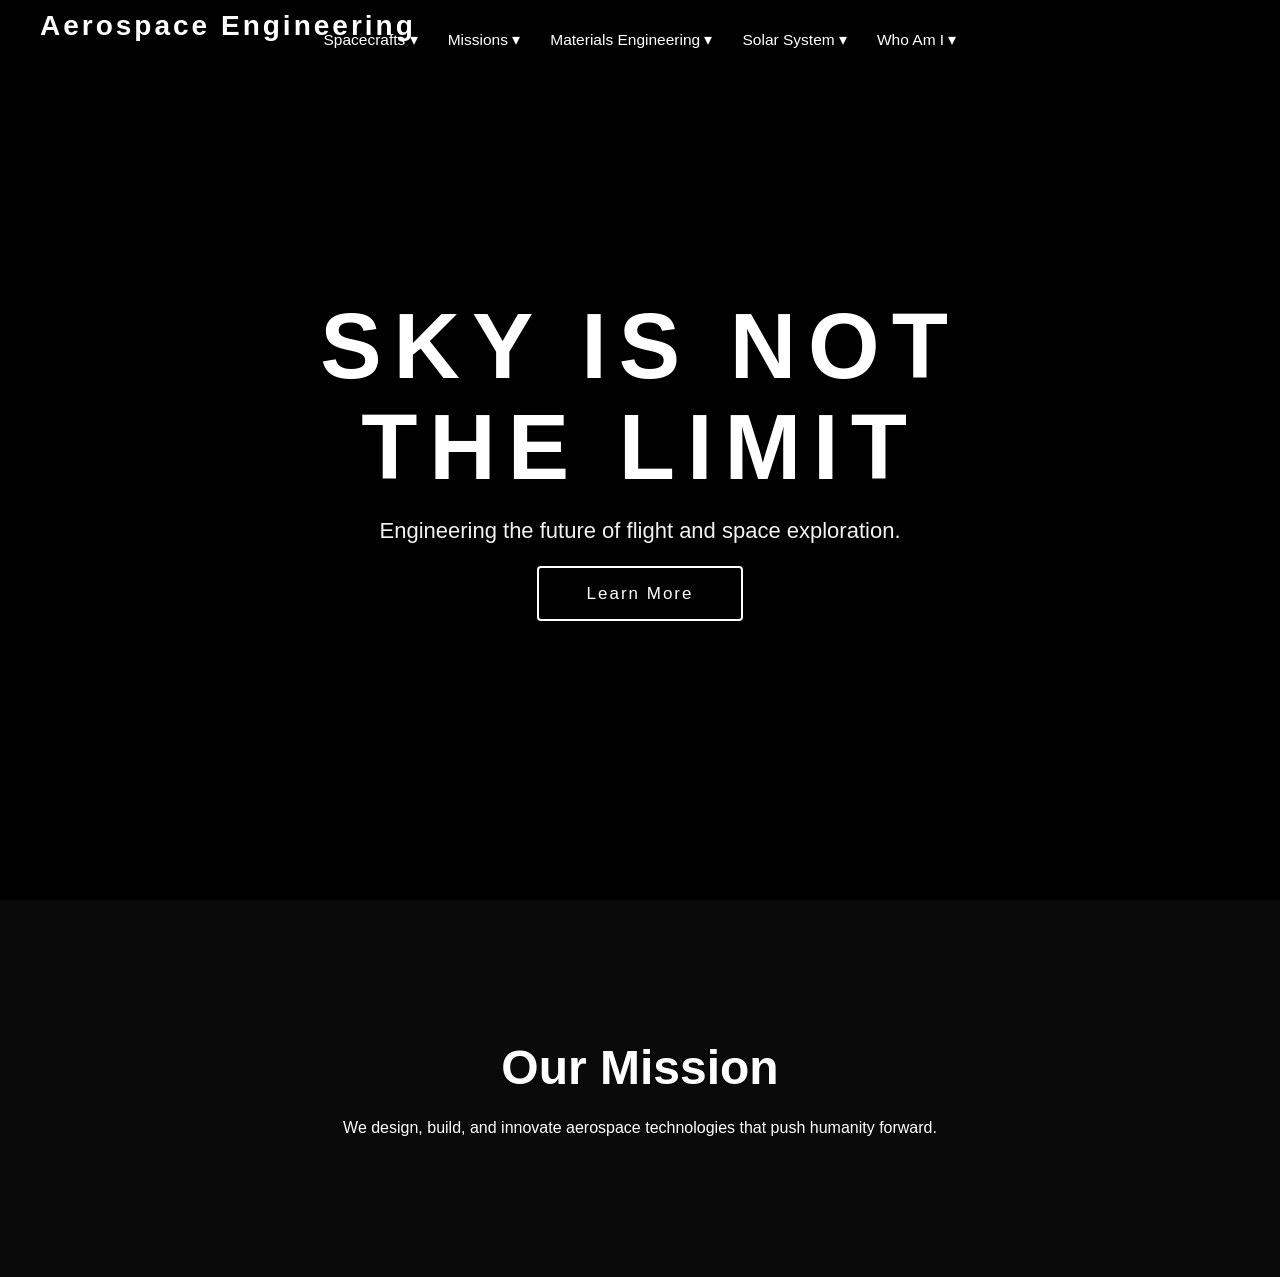
==== commit 18a97f23: "Add files via upload" ====
--- a/index.html
+++ b/index.html
@@ -1,389 +1,102 @@
 <!DOCTYPE html>
-<html lang="en">
+<html lang="pl">
 <head>
   <meta charset="UTF-8">
+  <meta name="viewport" content="width=device-width, initial-scale=1.0">
   <title>Aerospace Engineering</title>
   <link rel="stylesheet" href="style.css">
-  <link rel="icon" type="image/png" href="rocketicon.png">
+  <link rel="icon" type="image/png" href="AerospaceEngineering.png">
+
+</a>
 
 </head>
 <body>
 
-  <!-- Navigation -->
+<!-- Navigation -->
 <nav class="navbar">
-  <a href="https://aerospaceengineering.uk" class="logo">Aerospace Engineering</a>
+  <div class="nav-container">
+    <a href="#" class="logo">Aerospace Engineering</a>
+    
+    <ul class="nav-links">
+      <li class="dropdown">
+        <a href="#Spacecrafts">Spacecrafts ▾</a>
+        <ul class="dropdown-menu">
+          <li><a href="#rockets">Rockets</a></li>
+          <li><a href="#satellites">Satellites</a></li>
+          <li><a href="#rovers">Rovers</a></li>
+          <li><a href="#iss">ISS</a></li>
+          <li><a href="#jet-planes">Jet Planes</a></li>
+          <li><a href="#space-telescopes">Space Telescopes</a></li>
+        </ul>
+      </li>
 
+       <li class="dropdown">
+  <a href="#missions">Missions ▾</a>
+  <ul class="dropdown-menu">
+    <li><a href="#apollo11">Apollo 11</a></li>
+    <li><a href="#jwst">James Webb Space Telescope</a></li>
+    <li><a href="#voyager1">Voyager 1</a></li>
+    <li><a href="#curiosity">Curiosity Rover</a></li>
+    <li><a href="#artemis">Artemis Program</a></li>
+  </ul>
+</li>
 
-  <ul class="nav-links">
-    <li><a href="#materials">Materials Engineering</a></li>
-    <li><a href="#projects">My Projects</a></li>
-    <li><a href="#whoami">Who Am I</a></li>
-    <li><a href="#spacecrafts">Spacecrafts</a></li>
-    <li><a href="#missions">Missions</a></li>
-    <li><a href="#solarsystem">Solar System</a></li>
+      <li class="dropdown">
+        <a href="#materials">Materials Engineering ▾</a>
+        <ul class="dropdown-menu">
+          <li><a href="#metal-alloys">Metal Alloys</a></li>
+          <li><a href="#alloy-additives">Alloying Additives</a></li>
+          <li><a href="#mechanical-properties">Mechanical Properties</a></li>
+          <li><a href="#heat-treatment">Heat Treatment</a></li>
+          <li><a href="#application">Application</a></li>
+        </ul>
+      </li>
+
+      <li class="dropdown">
+  <a href="#solarsystem">Solar System ▾</a>
+  <ul class="dropdown-menu">
+    <li><a href="#sun">Sun</a></li>
+    <li><a href="#mercury">Mercury</a></li>
+    <li><a href="#venus">Venus</a></li>
+    <li><a href="#earth">Earth</a></li>
+    <li><a href="#mars">Mars</a></li>
+    <li><a href="#jupiter">Jupiter</a></li>
+    <li><a href="#saturn">Saturn</a></li>
+    <li><a href="#uranus">Uranus</a></li>
+    <li><a href="#neptune">Neptune</a></li>
   </ul>
+</li>
+
+      <li class="dropdown">
+        <a href="#whoami">Who Am I ▾</a>
+        <ul class="dropdown-menu">
+          <li><a href="#about-me">About Me</a></li>
+          <li><a href="#education">Education</a></li>
+          <li><a href="#experience">Experience</a></li>
+          <li><a href="#projects-summary">My Projects Summary</a></li>
+          <li><a href="#contact">Contact</a></li>
+        </ul>
+      </li>
+
+    </ul>
+  </div>
 </nav>
-
-
 
   <!-- Hero Section -->
   <header class="hero">
-    <div class="hero-text">
-      <h1>REACHING BEYOND</h1>
+    <div class="hero-overlay"></div>
+    <div class="hero-content">
+      <h1>SKY IS NOT THE LIMIT</h1>
       <p>Engineering the future of flight and space exploration.</p>
-      <a class="cta" href="#mission">Learn More</a>
+      <a href="#mission" class="cta">Learn More</a>
     </div>
   </header>
 
-  <!-- Mission Section -->
+  <!-- Mission Section (przykładowo) -->
   <section id="mission" class="section">
     <h2>Our Mission</h2>
     <p>We design, build, and innovate aerospace technologies that push humanity forward.</p>
   </section>
 
-  <!-- Rockets Section -->
-<section id="rockets" class="rockets-section">
-  <h2>Our Rockets</h2>
-  <div class="rocket-grid">
-    <div class="rocket-card">
-      <img src="https://images.unsplash.com/photo-1581091012184-5c1b1f1b3e9b?auto=format&fit=crop&w=800&q=80" alt="Falcon 9">
-      <h3>Falcon 9</h3>
-      <p>Reusable two‑stage rocket designed and manufactured by SpaceX for reliable orbital launches.</p>
-    </div>
-    <div class="rocket-card">
-      <img src="https://images.unsplash.com/photo-1613470200749-3b6b6b6b6b6b?auto=format&fit=crop&w=800&q=80" alt="Starship">
-      <h3>Starship</h3>
-      <p>Fully reusable spacecraft and booster system built for missions to Mars and beyond.</p>
-    </div>
-    <div class="rocket-card">
-      <img src="https://images.unsplash.com/photo-1606112219348-204d7d8b94ee?auto=format&fit=crop&w=800&q=80" alt="SLS">
-      <h3>NASA SLS</h3>
-      <p>NASA’s Space Launch System — the most powerful rocket ever built for deep‑space exploration.</p>
-    </div>
-  </div>
-</section>
-
-<!-- Solar System Section -->
-<section id="solarsystem" class="solarsystem-section">
-  <h2>Solar System 3D Models</h2>
-  <p class="solarsystem-subtitle">
-    Explore interactive NASA 3D models of planets and moons.
-  </p>
-
-  <div class="planet-grid">
-
-    <div class="planet-card">
-      <h3>Earth</h3>
-      <iframe src="https://solarsystem.nasa.gov/gltf_embed/2393/"
-              frameborder="0" allowfullscreen></iframe>
-    </div>
-
-    <div class="planet-card">
-      <h3>Mars</h3>
-      <iframe src="https://solarsystem.nasa.gov/gltf_embed/2372/"
-              frameborder="0" allowfullscreen></iframe>
-    </div>
-
-    <div class="planet-card">
-      <h3>Jupiter</h3>
-      <iframe src="https://solarsystem.nasa.gov/gltf_embed/2395/"
-              frameborder="0" allowfullscreen></iframe>
-    </div>
-
-    <div class="planet-card">
-      <h3>Moon</h3>
-      <iframe src="https://solarsystem.nasa.gov/gltf_embed/2364/"
-              frameborder="0" allowfullscreen></iframe>
-    </div>
-
-  </div>
-</section>
-
-
-<!-- Starship Section -->
-<section id="starship" class="starship-section">
-  <h2>Starship</h2>
-  <p class="starship-subtitle">The world’s first fully reusable spacecraft designed for missions to the Moon, Mars, and beyond.</p>
-
-  <div class="starship-image-container">
-    <img src="https://images.unsplash.com/photo-1613470200749-3b6b6b6b6b6b?auto=format&fit=crop&w=1600&q=80" alt="Starship">
-  </div>
-
-  <h3 class="mission-title">Starship Missions</h3>
-
-  <div class="mission-grid">
-    <div class="mission-card">
-      <h4>Orbital Flight Test</h4>
-      <p>Starship’s first full‑stack orbital test, demonstrating ascent, stage separation, and controlled descent.</p>
-    </div>
-
-    <div class="mission-card">
-      <h4>Moon Landing (Artemis)</h4>
-      <p>NASA’s Artemis program will use Starship HLS to return humans to the lunar surface.</p>
-    </div>
-
-    <div class="mission-card">
-      <h4>Mars Cargo Mission</h4>
-      <p>Early cargo flights will deliver supplies, habitats, and equipment for future human missions to Mars.</p>
-    </div>
-  </div>
-</section>
-
-<!-- Spacecrafts Section -->
-<section id="spacecrafts" class="spacecrafts-section">
-  <h2>Spacecrafts</h2>
-  <p class="spacecrafts-subtitle">
-    A showcase of humanity’s most advanced spacecraft designed for exploration, research, and interplanetary travel.
-  </p>
-
-  <div class="spacecraft-grid">
-
-    <div class="spacecraft-card">
-      <img src="https://images.unsplash.com/photo-1613470200749-3b6b6b6b6b6b?auto=format&fit=crop&w=800&q=80" alt="Starship">
-      <h3>Starship</h3>
-      <p>SpaceX’s fully reusable spacecraft built for missions to the Moon, Mars, and beyond.</p>
-    </div>
-
-    <div class="spacecraft-card">
-      <img src="https://images.unsplash.com/photo-1581091012184-5c1b1f1b3e9b?auto=format&fit=crop&w=800&q=80" alt="Dragon Capsule">
-      <h3>Dragon Capsule</h3>
-      <p>SpaceX’s human‑rated spacecraft used for ISS crew transport and cargo missions.</p>
-    </div>
-
-    <div class="spacecraft-card">
-      <img src="https://images.unsplash.com/photo-1606112219348-204d7d8b94ee?auto=format&fit=crop&w=800&q=80" alt="Orion">
-      <h3>Orion</h3>
-      <p>NASA’s deep‑space spacecraft designed for Artemis lunar missions and future Mars exploration.</p>
-    </div>
-
-    <div class="spacecraft-card">
-      <img src="https://images.unsplash.com/photo-1526401485004-2fda9f6d6c36?auto=format&fit=crop&w=800&q=80" alt="Voyager">
-      <h3>Voyager</h3>
-      <p>Historic NASA probe exploring interstellar space, carrying the Golden Record.</p>
-    </div>
-
-  </div>
-</section>
-
-
-<!-- Starship Technical Specs -->
-<section id="starship-specs" class="starship-specs">
-  <h2>Starship Technical Specs</h2>
-
-  <div class="specs-grid">
-
-    <div class="spec-card">
-      <h3>Height</h3>
-      <p>120 meters (full stack)</p>
-    </div>
-
-    <div class="spec-card">
-      <h3>Diameter</h3>
-      <p>9 meters</p>
-    </div>
-
-    <div class="spec-card">
-      <h3>Payload Capacity</h3>
-      <p>Up to 150 tons to LEO</p>
-    </div>
-
-    <div class="spec-card">
-      <h3>Engines</h3>
-      <p>33 Raptor engines (Booster)<br>6 Raptor engines (Ship)</p>
-    </div>
-
-    <div class="spec-card">
-      <h3>Thrust</h3>
-      <p>~75 MN (Booster)</p>
-    </div>
-
-    <div class="spec-card">
-      <h3>Fuel</h3>
-      <p>Liquid Methane (CH₄) & Liquid Oxygen (LOX)</p>
-    </div>
-
-    <div class="spec-card">
-      <h3>Material</h3>
-      <p>Stainless Steel Alloy</p>
-    </div>
-
-    <div class="spec-card">
-      <h3>Reusability</h3>
-      <p>Fully Reusable (Booster + Ship)</p>
-    </div>
-
-  </div>
-
-  <div class="starship-diagram">
-    <img src="https://images.unsplash.com/photo-1613470200749-3b6b6b6b6b6b?auto=format&fit=crop&w=1600&q=80" alt="Starship Diagram">
-  </div>
-
-</section>
-
-<!-- Starship Engine Details -->
-<section id="starship-engines" class="starship-engines">
-  <h2>Raptor Engine Details</h2>
-  <p class="engine-subtitle">The Raptor engine is SpaceX’s next‑generation full‑flow staged combustion engine powered by liquid methane and liquid oxygen.</p>
-
-  <div class="engine-grid">
-
-    <div class="engine-card">
-      <h3>Engine Type</h3>
-      <p>Full‑flow staged combustion</p>
-    </div>
-
-    <div class="engine-card">
-      <h3>Propellants</h3>
-      <p>Liquid Methane (CH₄) & Liquid Oxygen (LOX)</p>
-    </div>
-
-    <div class="engine-card">
-      <h3>Thrust</h3>
-      <p>~230 tons (sea level)<br>~250 tons (vacuum)</p>
-    </div>
-
-    <div class="engine-card">
-      <h3>Specific Impulse</h3>
-      <p>330 s (sea level)<br>380 s (vacuum)</p>
-    </div>
-
-    <div class="engine-card">
-      <h3>Chamber Pressure</h3>
-      <p>~300 bar</p>
-    </div>
-
-    <div class="engine-card">
-      <h3>Engine Count</h3>
-      <p>33 Raptors (Booster)<br>6 Raptors (Ship)</p>
-    </div>
-
-    <div class="engine-card">
-      <h3>Cycle Efficiency</h3>
-      <p>Full‑flow cycle increases efficiency and reduces thermal stress.</p>
-    </div>
-
-    <div class="engine-card">
-      <h3>Reusability</h3>
-      <p>Designed for rapid reuse with minimal refurbishment.</p>
-    </div>
-
-  </div>
-
-  <div class="engine-diagram">
-    <img src="https://images.unsplash.com/photo-1613470200749-3b6b6b6b6b6b?auto=format&fit=crop&w=1600&q=80" alt="Raptor Engine Diagram">
-  </div>
-</section>
-
-<!-- Mars Viewer (NASA WebGL fallback) -->
-<section id="starship-3d" class="starship-3d">
-  <h2>Mars 3D Model</h2>
-  <p class="starship-3d-subtitle">
-    Fully interactive Mars 3D viewer powered by NASA WebGL.
-  </p>
-
-  <div class="starship-3d-container">
-    <iframe 
-      src="https://solarsystem.nasa.gov/gltf_embed/2372/"
-      frameborder="0"
-      allowfullscreen
-      style="width:100%; height:600px; border-radius:10px;">
-    </iframe>
-  </div>
-</section>
-
-<!-- Spacecraft 3D Models -->
-<section id="spacecrafts-3d" class="spacecrafts-3d">
-  <h2>Spacecraft 3D Models</h2>
-  <p class="spacecrafts-3d-subtitle">
-    Explore fully interactive 3D models of iconic spacecraft.
-  </p>
-
-  <div class="threejs-grid">
-
-    <!-- Starship 3D -->
-    <div class="threejs-card">
-      <h3>Starship</h3>
-      <canvas id="starshipCanvas"></canvas>
-    </div>
-
-    <!-- Dragon Capsule 3D -->
-    <div class="threejs-card">
-      <h3>Dragon Capsule</h3>
-      <canvas id="dragonCanvas"></canvas>
-    </div>
-
-    <!-- Orion 3D -->
-    <div class="threejs-card">
-      <h3>Orion</h3>
-      <canvas id="orionCanvas"></canvas>
-    </div>
-
-  </div>
-</section>
-
-<!-- Three.js CDN -->
-<script src="https://cdnjs.cloudflare.com/ajax/libs/three.js/r128/three.min.js"></script>
-<script src="https://cdn.jsdelivr.net/npm/three@0.128/examples/js/loaders/GLTFLoader.js"></script>
-
-<script>
-// Generic loader function
-function loadModel(canvasId, modelPath) {
-  const canvas = document.getElementById(canvasId);
-  const renderer = new THREE.WebGLRenderer({ canvas, antialias: true });
-  renderer.setSize(canvas.clientWidth, canvas.clientHeight);
-
-  const scene = new THREE.Scene();
-  const camera = new THREE.PerspectiveCamera(50, canvas.clientWidth / canvas.clientHeight, 0.1, 1000);
-  camera.position.set(2, 2, 4);
-
-  const light = new THREE.HemisphereLight(0xffffff, 0x000000, 1);
-  scene.add(light);
-
-  const loader = new THREE.GLTFLoader();
-  loader.load(modelPath, function(gltf) {
-    scene.add(gltf.scene);
-  });
-
-  function animate() {
-    requestAnimationFrame(animate);
-    renderer.render(scene, camera);
-  }
-  animate();
-}
-
-// Load your models (replace with your actual GLB URLs)
-loadModel("starshipCanvas", "models/starship.glb");
-loadModel("dragonCanvas", "models/dragon.glb");
-loadModel("orionCanvas", "models/orion.glb");
-</script>
-
-
-
-
-
-  <!-- Rocket Section -->
-  <section id="rocket" class="rocket-section">
-    <h2>STARLAUNCH VEHICLE</h2>
-    <div class="rocket">
-      <div class="nose"></div>
-      <div class="body"></div>
-      <div class="fin fin-left"></div>
-      <div class="fin fin-right"></div>
-      <div class="flame"></div>
-    </div>
-    <p class="rocket-text">A fully reusable next‑generation rocket designed for deep‑space missions.</p>
-  </section>
-
-  <!-- About Section -->
-  <section id="about" class="section">
-    <h2>About Us</h2>
-    <p>We are committed to advancing aerospace engineering through innovation, research, and exploration.</p>
-  </section>
-
-  <!-- Footer -->
-  <footer>
-    <p>© 2026 AerospaceEngineering.uk</p>
-  </footer>
-
 </body>
-</html>
+</html>
--- a/style.css
+++ b/style.css
@@ -1,473 +1,240 @@
-/* Reset */
-body, html {
+/* Reset + podstawy */
+* {
   margin: 0;
   padding: 0;
+  box-sizing: border-box;
+}
+
+body {
   font-family: 'Helvetica Neue', Arial, sans-serif;
   background: #000;
   color: #fff;
-}
-
-/* Navigation */
+  overflow-x: hidden;
+}
+
+/* Navbar */
 .navbar {
   position: fixed;
   top: 0;
   width: 100%;
-  padding: 20px 40px;
+  background: rgba(0, 0, 0, 0.75);
+  backdrop-filter: blur(12px);
+  z-index: 1000;
+  padding: 18px 0;
+}
+
+.nav-container {
+  max-width: 1400px;
+  margin: 0 auto;
   display: flex;
   justify-content: space-between;
   align-items: center;
-  background: rgba(0,0,0,0.6);
-  backdrop-filter: blur(10px);
-  z-index: 1000;
-}
-
-.logo {
-  font-size: 24px;
-  font-weight: 700;
-  letter-spacing: 3px;
-}
-
-.nav-links {
-  list-style: none;
-  display: flex;
-  gap: 30px;
-}
-
-.nav-links a {
-  text-decoration: none;
-  color: #fff;
-  font-size: 14px;
-  letter-spacing: 1px;
-  transition: opacity 0.3s;
-}
-
-.nav-links a:hover {
-  opacity: 0.6;
-}
-
-/* Hero section */
-.hero {
-  height: 100vh;
-  background: url('https://images.unsplash.com/photo-1446776811953-b23d57bd21aa?auto=format&fit=crop&w=1600&q=80') center/cover no-repeat;
-  display: flex;
-  align-items: center;
-  justify-content: center;
-  text-align: center;
-  padding: 0 20px;
-}
-
-.hero-text h1 {
-  font-size: 80px;
-  font-weight: 700;
-  letter-spacing: 8px;
-  margin-bottom: 20px;
-}
-
-.hero-text p {
-  font-size: 20px;
-  margin-bottom: 40px;
-  opacity: 0.9;
-}
-
-.cta {
-  padding: 12px 40px;
-  border: 2px solid #fff;
-  color: #fff;
-  text-decoration: none;
-  font-size: 16px;
-  letter-spacing: 2px;
-  transition: background 0.3s, color 0.3s;
-}
-
-.cta:hover {
-  background: #fff;
-  color: #000;
-}
-
-/* Sections */
-.section {
-  padding: 120px 40px;
-  text-align: center;
-  background: #111;
-}
-
-.section h2 {
-  font-size: 40px;
-  margin-bottom: 20px;
-}
-
-.section p {
-  font-size: 18px;
-  max-width: 700px;
-  margin: auto;
-  opacity: 0.8;
-}
-
-/* Rocket Section */
-.rocket-section {
-  padding: 120px 40px;
-  text-align: center;
-  background: #000;
-}
-
-.rocket-section h2 {
-  font-size: 40px;
-  margin-bottom: 40px;
-}
-
-/* Rocket Drawing */
-.rocket {
-  position: relative;
-  width: 80px;
-  margin: 0 auto;
-}
-
-.nose {
-  width: 40px;
-  height: 60px;
-  background: #ccc;
-  border-radius: 50% 50% 0 0;
-  margin: 0 auto;
-}
-
-.body {
-  width: 40px;
-  height: 200px;
-  background: #ddd;
-  margin: 0 auto;
-}
-
-.fin {
-  width: 30px;
-  height: 40px;
-  background: #999;
-  position: absolute;
-  bottom: 0;
-}
-
-.fin-left {
-  left: -30px;
-  transform: skewY(20deg);
-}
-
-.fin-right {
-  right: -30px;
-  transform: skewY(-20deg);
-}
-
-.flame {
-  width: 20px;
-  height: 60px;
-  background: linear-gradient(#ff0, #f00);
-  margin: 0 auto;
-  animation: flame 0.3s infinite alternate;
-}
-
-@keyframes flame {
-  from { transform: scaleY(1); }
-  to { transform: scaleY(1.3); }
-}
-
-.rocket-text {
-  margin-top: 20px;
-  font-size: 18px;
-  opacity: 0.8;
-}
-
-/* Footer */
-footer {
-  text-align: center;
-  padding: 40px;
-  background: #000;
-  opacity: 0.7;
-}
-
-/* Rockets Section */
-.rockets-section {
-  padding: 120px 40px;
-  background: #0a0a0a;
-  text-align: center;
-}
-
-.rockets-section h2 {
-  font-size: 48px;
-  margin-bottom: 60px;
-  letter-spacing: 3px;
-  color: #fff;
-}
-
-.rocket-grid {
-  display: flex;
-  flex-wrap: wrap;
-  justify-content: center;
-  gap: 40px;
-}
-
-.rocket-card {
-  background: #111;
-  border-radius: 10px;
-  width: 300px;
-  padding: 20px;
-  transition: transform 0.3s, box-shadow 0.3s;
-}
-
-.rocket-card:hover {
-  transform: translateY(-10px);
-  box-shadow: 0 0 20px rgba(255, 255, 255, 0.2);
-}
-
-.rocket-card img {
-  width: 100%;
-  border-radius: 10px;
-  margin-bottom: 20px;
-}
-
-.rocket-card h3 {
-  font-size: 24px;
-  margin-bottom: 10px;
-  color: #fff;
-}
-
-.rocket-card p {
-  font-size: 16px;
-  color: #ccc;
-  line-height: 1.6;
-}
-
-/* Starship Section */
-.starship-section {
-  padding: 120px 40px;
-  background: #000;
-  color: #fff;
-  text-align: center;
-}
-
-.starship-section h2 {
-  font-size: 48px;
-  margin-bottom: 20px;
-  letter-spacing: 3px;
-}
-
-.starship-subtitle {
-  font-size: 20px;
-  opacity: 0.8;
-  max-width: 800px;
-  margin: 0 auto 40px auto;
-}
-
-.starship-image-container img {
-  width: 100%;
-  max-width: 900px;
-  border-radius: 10px;
-  margin: 40px auto;
-  display: block;
-}
-
-.mission-title {
-  font-size: 36px;
-  margin: 60px 0 30px 0;
-}
-
-.mission-grid {
-  display: flex;
-  flex-wrap: wrap;
-  justify-content: center;
-  gap: 40px;
-}
-
-.mission-card {
-  background: #111;
-  padding: 30px;
-  width: 300px;
-  border-radius: 10px;
-  transition: transform 0.3s, box-shadow 0.3s;
-}
-
-.mission-card:hover {
-  transform: translateY(-10px);
-  box-shadow: 0 0 20px rgba(255,255,255,0.2);
-}
-
-.mission-card h4 {
-  font-size: 22px;
-  margin-bottom: 10px;
-}
-
-.mission-card p {
-  font-size: 16px;
-  opacity: 0.8;
-}
-
-/* Starship Technical Specs */
-.starship-specs {
-  padding: 120px 40px;
-  background: #0a0a0a;
-  color: #fff;
-  text-align: center;
-}
-
-.starship-specs h2 {
-  font-size: 48px;
-  margin-bottom: 60px;
-  letter-spacing: 3px;
-}
-
-.specs-grid {
-  display: grid;
-  grid-template-columns: repeat(auto-fit, minmax(260px, 1fr));
-  gap: 30px;
-  max-width: 1200px;
-  margin: 0 auto;
-}
-
-.spec-card {
-  background: #111;
-  padding: 30px;
-  border-radius: 10px;
-  transition: transform 0.3s, box-shadow 0.3s;
-}
-
-.spec-card:hover {
-  transform: translateY(-10px);
-  box-shadow: 0 0 20px rgba(255,255,255,0.2);
-}
-
-.spec-card h3 {
-  font-size: 22px;
-  margin-bottom: 10px;
-}
-
-.spec-card p {
-  font-size: 16px;
-  opacity: 0.8;
-}
-
-.starship-diagram img {
-  width: 100%;
-  max-width: 900px;
-  margin: 60px auto 0 auto;
-  border-radius: 10px;
-}
-/* Starship Engine Details */
-.starship-engines {
-  padding: 120px 40px;
-  background: #000;
-  color: #fff;
-  text-align: center;
-}
-
-.starship-engines h2 {
-  font-size: 48px;
-  margin-bottom: 20px;
-  letter-spacing: 3px;
-}
-
-.engine-subtitle {
-  font-size: 20px;
-  opacity: 0.8;
-  max-width: 800px;
-  margin: 0 auto 40px auto;
-}
-
-.engine-grid {
-  display: grid;
-  grid-template-columns: repeat(auto-fit, minmax(260px, 1fr));
-  gap: 30px;
-  max-width: 1200px;
-  margin: 0 auto;
-}
-
-.engine-card {
-  background: #111;
-  padding: 30px;
-  border-radius: 10px;
-  transition: transform 0.3s, box-shadow 0.3s;
-}
-
-.engine-card:hover {
-  transform: translateY(-10px);
-  box-shadow: 0 0 20px rgba(255,255,255,0.2);
-}
-
-.engine-card h3 {
-  font-size: 22px;
-  margin-bottom: 10px;
-}
-
-.engine-card p {
-  font-size: 16px;
-  opacity: 0.8;
-}
-
-.engine-diagram img {
-  width: 100%;
-  max-width: 900px;
-  margin: 60px auto 0 auto;
-  border-radius: 10px;
-}
-/* Starship 3D Viewer */
-.starship-3d {
-  padding: 120px 40px;
-  background: #050505;
-  color: #fff;
-  text-align: center;
-}
-
-.starship-3d h2 {
-  font-size: 48px;
-  margin-bottom: 20px;
-  letter-spacing: 3px;
-}
-
-.starship-3d-subtitle {
-  font-size: 20px;
-  opacity: 0.8;
-  max-width: 800px;
-  margin: 0 auto 40px auto;
-}
-
-.starship-3d-container {
-  max-width: 1000px;
-  margin: 0 auto;
-}
-
-.starship-3d-container iframe {
-  width: 100%;
-  height: 600px;
-  border-radius: 10px;
-  border: none;
-}
-/* Top Navigation Bar */
-.navbar {
-  position: fixed;
-  top: 0;
-  width: 100%;
-  padding: 20px 40px;
-  display: flex;
-  justify-content: space-between;
-  align-items: center;
-  background: rgba(0, 0, 0, 0.4);
-  backdrop-filter: blur(10px);
-  z-index: 1000;
+  padding: 0 40px;
 }
 
 .logo {
   font-size: 28px;
   font-weight: 700;
   letter-spacing: 3px;
-  color: #fff;
+  text-decoration: none;
+  color: white;
 }
 
 .nav-links {
   list-style: none;
   display: flex;
-  gap: 40px;
+  gap: 35px;
+}
+
+.nav-links a {
+  color: #fff;
+  text-decoration: none;
+  font-size: 15.5px;
+  transition: all 0.3s;
+}
+
+.nav-links a:hover {
+  color: #00ccff;
+  text-shadow: 0 0 10px rgba(0, 204, 255, 0.5);
+}
+
+/* Hero - dokładnie jak na screenshocie */
+.hero {
+  height: 100vh;
+  background: url('https://images.unsplash.com/photo-1446776811953-b23d57bd21aa?auto=format&fit=crop&w=2000&q=80') center/cover no-repeat;
+  position: relative;
+  display: flex;
+  align-items: center;
+  justify-content: center;
+  text-align: center;
+}
+
+.hero-overlay {
+  position: absolute;
+  inset: 0;
+  background: linear-gradient(rgba(0,0,0,0.35), rgba(0,0,0,0.45));
+}
+
+.hero-content {
+  position: relative;
+  z-index: 2;
+  max-width: 900px;
+  padding: 0 20px;
+}
+
+.hero-content h1 {
+  font-size: 92px;
+  font-weight: 700;
+  letter-spacing: 12px;
+  margin-bottom: 20px;
+  line-height: 1.1;
+}
+
+.hero-content p {
+  font-size: 22px;
+  margin-bottom: 40px;
+  opacity: 0.95;
+}
+
+.cta {
+  padding: 16px 48px;
+  border: 2px solid #fff;
+  color: #fff;
+  text-decoration: none;
+  font-size: 17px;
+  letter-spacing: 2px;
+  border-radius: 4px;
+  transition: all 0.4s;
+}
+
+.cta:hover {
+  background: #fff;
+  color: #000;
+}
+
+/* Sekcje */
+.section {
+  padding: 140px 40px;
+  text-align: center;
+  background: #0a0a0a;
+}
+
+.section h2 {
+  font-size: 48px;
+  margin-bottom: 24px;
+}
+/* Dropdowns */
+.dropdown {
+  position: relative;
+}
+
+.dropdown-menu {
+  position: absolute;
+  top: 100%;
+  left: 0;
+  background: rgba(0, 0, 0, 0.92);
+  backdrop-filter: blur(12px);
+  list-style: none;
+  padding: 12px 0;
+  margin: 8px 0 0 0;
+  border-radius: 8px;
+  min-width: 220px;
+  opacity: 0;
+  visibility: hidden;
+  transform: translateY(10px);
+  transition: all 0.25s ease;
+  box-shadow: 0 10px 25px rgba(0, 0, 0, 0.5);
+  z-index: 1001;
+}
+
+.dropdown-menu li a {
+  display: block;
+  padding: 12px 24px;
+  color: #fff;
+  text-decoration: none;
+  font-size: 15px;
+  transition: all 0.2s;
+}
+
+.dropdown-menu li a:hover {
+  background: rgba(0, 170, 255, 0.2);
+  color: #00ccff;
+  padding-left: 28px;
+}
+
+/* Pokazuj dropdown po najechaniu */
+.dropdown:hover .dropdown-menu {
+  opacity: 1;
+  visibility: visible;
+  transform: translateY(0);
+}
+
+/* Responsywność dropdownów */
+@media (max-width: 1100px) {
+  .nav-links {
+    gap: 20px;
+  }
+  .dropdown-menu {
+    position: static;
+    opacity: 1;
+    visibility: visible;
+    transform: none;
+    background: rgba(20, 20, 20, 0.95);
+    box-shadow: none;
+  }
+}
+.logo {
+  position: absolute;
+  top: 15px;
+  left: 40px;
+  display: flex;
+  align-items: center;
+  text-decoration: none;
+}
+
+.logo img {
+  height: 60px;
+  width: auto;
+  transition: 0.3s;
+}
+
+.logo img:hover {
+  transform: scale(1.05);
+  filter: drop-shadow(0 0 10px #00aaff);
+}
+nav {
+  display: flex;
+  align-items: center;
+  justify-content: center; /* to ustawia menu na środku */
+  position: relative;
+  height: 80px;
+  background: rgba(0, 0, 0, 0.9);
+  backdrop-filter: blur(10px);
+}
+
+/* Logo po lewej */
+.logo {
+  position: absolute;
+  left: 40px;
+  top: 10px;
+}
+
+.logo img {
+  height: 60px;
+  width: auto;
+}
+
+/* Menu na środku */
+.nav-links {
+  display: flex;
+  gap: 30px;
+  list-style: none;
 }
 
 .nav-links li a {
   color: #fff;
-  font-size: 16px;
-  text-decoration: none;
+  text-decoration: none;
+  font-weight: 500;
   transition: 0.3s;
 }
 
@@ -475,159 +242,3 @@
   color: #00aaff;
   text-shadow: 0 0 10px #00aaff;
 }
-/* Spacecrafts Section */
-.spacecrafts-section {
-  padding: 120px 40px;
-  background: #0a0a0a;
-  color: #fff;
-  text-align: center;
-}
-
-.spacecrafts-section h2 {
-  font-size: 48px;
-  margin-bottom: 20px;
-  letter-spacing: 3px;
-}
-
-.spacecrafts-subtitle {
-  font-size: 20px;
-  opacity: 0.8;
-  max-width: 800px;
-  margin: 0 auto 60px auto;
-}
-
-.spacecraft-grid {
-  display: grid;
-  grid-template-columns: repeat(auto-fit, minmax(280px, 1fr));
-  gap: 40px;
-  max-width: 1300px;
-  margin: 0 auto;
-}
-
-.spacecraft-card {
-  background: #111;
-  padding: 25px;
-  border-radius: 10px;
-  transition: transform 0.3s, box-shadow 0.3s;
-}
-
-.spacecraft-card:hover {
-  transform: translateY(-10px);
-  box-shadow: 0 0 20px rgba(255,255,255,0.2);
-}
-
-.spacecraft-card img {
-  width: 100%;
-  border-radius: 10px;
-  margin-bottom: 20px;
-}
-
-.spacecraft-card h3 {
-  font-size: 22px;
-  margin-bottom: 10px;
-}
-
-.spacecraft-card p {
-  font-size: 16px;
-  opacity: 0.8;
-}
-/* Spacecraft 3D Models */
-.spacecrafts-3d {
-  padding: 120px 40px;
-  background: #000;
-  color: #fff;
-  text-align: center;
-}
-
-.spacecrafts-3d h2 {
-  font-size: 48px;
-  margin-bottom: 20px;
-  letter-spacing: 3px;
-}
-
-.spacecrafts-3d-subtitle {
-  font-size: 20px;
-  opacity: 0.8;
-  max-width: 800px;
-  margin: 0 auto 60px auto;
-}
-
-.threejs-grid {
-  display: grid;
-  grid-template-columns: repeat(auto-fit, minmax(320px, 1fr));
-  gap: 40px;
-  max-width: 1300px;
-  margin: 0 auto;
-}
-
-.threejs-card {
-  background: #111;
-  padding: 20px;
-  border-radius: 10px;
-}
-
-.threejs-card h3 {
-  margin-bottom: 15px;
-}
-
-.threejs-card canvas {
-  width: 100%;
-  height: 300px;
-  border-radius: 10px;
-  background: #000;
-}
-/* Solar System Section */
-.solarsystem-section {
-  padding: 120px 40px;
-  background: #050505;
-  color: #fff;
-  text-align: center;
-}
-
-.solarsystem-section h2 {
-  font-size: 48px;
-  margin-bottom: 20px;
-  letter-spacing: 3px;
-}
-
-.solarsystem-subtitle {
-  font-size: 20px;
-  opacity: 0.8;
-  max-width: 800px;
-  margin: 0 auto 60px auto;
-}
-
-.planet-grid {
-  display: grid;
-  grid-template-columns: repeat(auto-fit, minmax(320px, 1fr));
-  gap: 40px;
-  max-width: 1300px;
-  margin: 0 auto;
-}
-
-.planet-card {
-  background: #111;
-  padding: 20px;
-  border-radius: 10px;
-}
-
-.planet-card h3 {
-  margin-bottom: 15px;
-}
-
-.planet-card iframe {
-  width: 100%;
-  height: 400px;
-  border-radius: 10px;
-  border: none;
-}
-.logo {
-    font-size: 32px;
-    font-weight: 700;
-    color: white;
-    text-decoration: none;
-}
-
-.logo:hover {
-    opacity: 0.8;
-}
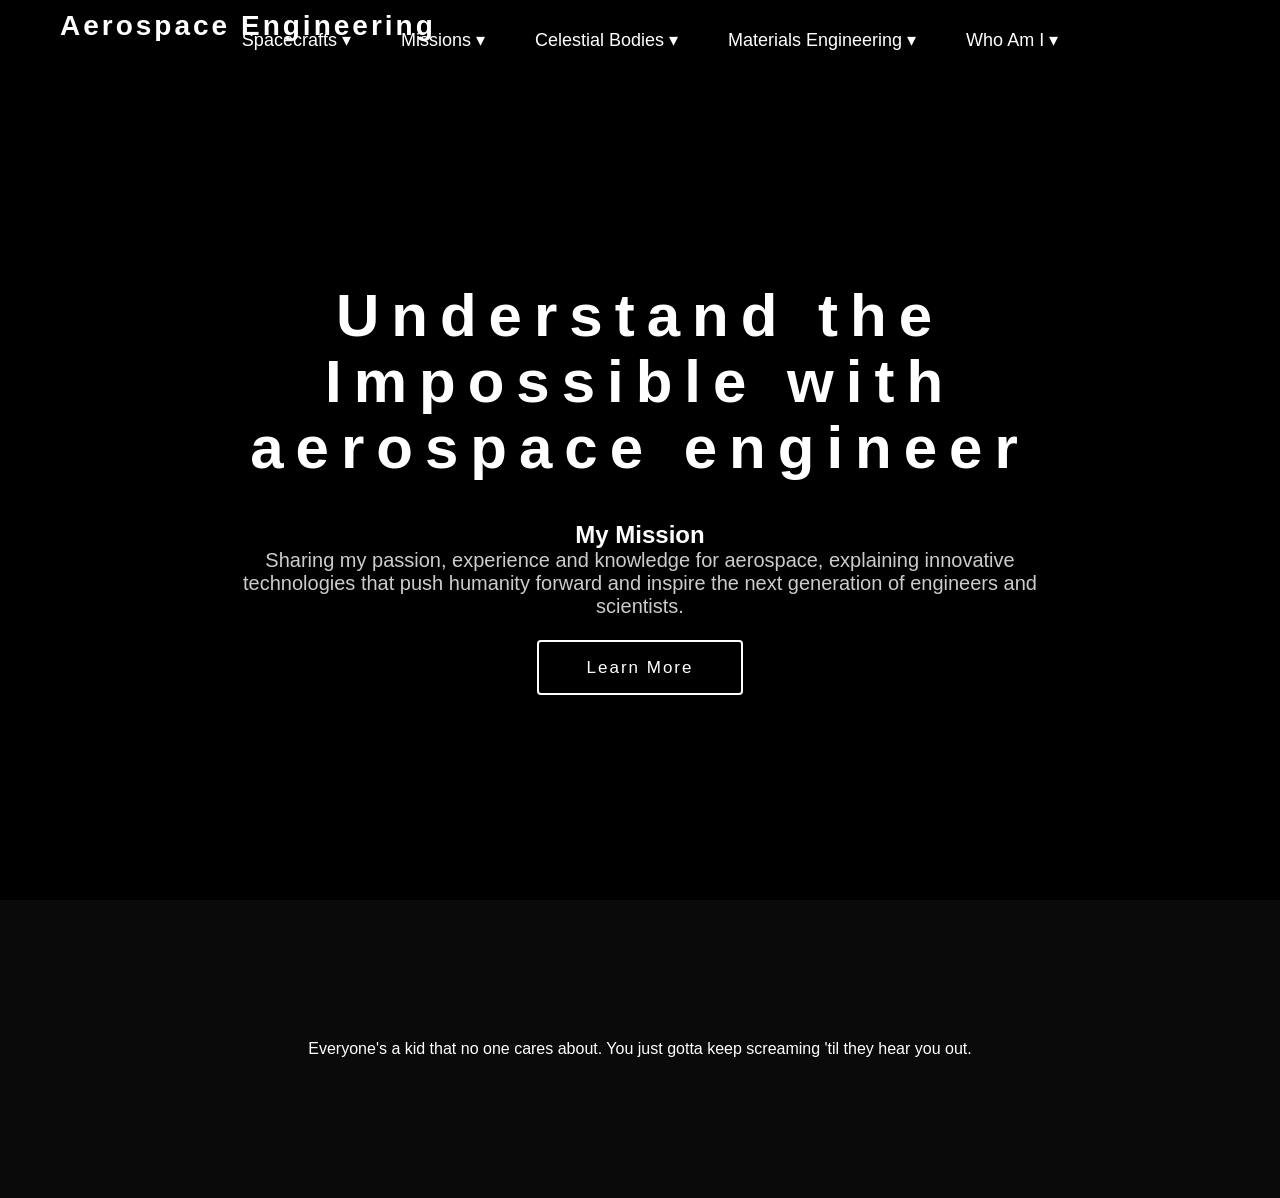
==== commit 09c5a845: "Add files via upload" ====
--- a/index.html
+++ b/index.html
@@ -11,22 +11,27 @@
 
 </head>
 <body>
+  <video autoplay muted loop playsinline class="background-video">
+  <source src="starship.mp4" type="video/mp4">
+</video>
+
 
 <!-- Navigation -->
 <nav class="navbar">
   <div class="nav-container">
-    <a href="#" class="logo">Aerospace Engineering</a>
+    <a href="index.html" class="logo">Aerospace Engineering</a>
+
     
     <ul class="nav-links">
       <li class="dropdown">
         <a href="#Spacecrafts">Spacecrafts ▾</a>
         <ul class="dropdown-menu">
-          <li><a href="#rockets">Rockets</a></li>
-          <li><a href="#satellites">Satellites</a></li>
-          <li><a href="#rovers">Rovers</a></li>
-          <li><a href="#iss">ISS</a></li>
-          <li><a href="#jet-planes">Jet Planes</a></li>
-          <li><a href="#space-telescopes">Space Telescopes</a></li>
+          <li><a href="rockets.html">Rockets</a></li>
+          <li><a href="#satellites.html">Satellites</a></li>
+          <li><a href="#rovers.html">Rovers</a></li>
+          <li><a href="#iss.html">ISS</a></li>
+          <li><a href="#jet-planes.html">Jet Planes</a></li>
+          <li><a href="#space-telescopes.html">Space Telescopes</a></li>
         </ul>
       </li>
 
@@ -41,6 +46,16 @@
   </ul>
 </li>
 
+<li class="dropdown">
+  <a href="#celestial">Celestial Bodies ▾</a>
+  <ul class="dropdown-menu">
+    <li><a href="#solarsystem">Solar System</a></li>
+    <li><a href="#stars">Stars</a></li>
+    <li><a href="#exoplanets">Exoplanets</a></li>
+    <li><a href="#other">Other</a></li>
+  </ul>
+</li>
+
       <li class="dropdown">
         <a href="#materials">Materials Engineering ▾</a>
         <ul class="dropdown-menu">
@@ -49,23 +64,10 @@
           <li><a href="#mechanical-properties">Mechanical Properties</a></li>
           <li><a href="#heat-treatment">Heat Treatment</a></li>
           <li><a href="#application">Application</a></li>
+          <li><a href="#semiconductors">Semiconductors</a></li>
         </ul>
       </li>
 
-      <li class="dropdown">
-  <a href="#solarsystem">Solar System ▾</a>
-  <ul class="dropdown-menu">
-    <li><a href="#sun">Sun</a></li>
-    <li><a href="#mercury">Mercury</a></li>
-    <li><a href="#venus">Venus</a></li>
-    <li><a href="#earth">Earth</a></li>
-    <li><a href="#mars">Mars</a></li>
-    <li><a href="#jupiter">Jupiter</a></li>
-    <li><a href="#saturn">Saturn</a></li>
-    <li><a href="#uranus">Uranus</a></li>
-    <li><a href="#neptune">Neptune</a></li>
-  </ul>
-</li>
 
       <li class="dropdown">
         <a href="#whoami">Who Am I ▾</a>
@@ -83,19 +85,23 @@
 </nav>
 
   <!-- Hero Section -->
-  <header class="hero">
+  <header class="hero main-hero">
     <div class="hero-overlay"></div>
     <div class="hero-content">
-      <h1>SKY IS NOT THE LIMIT</h1>
-      <p>Engineering the future of flight and space exploration.</p>
+      <h1>Understand the Impossible with aerospace engineer </h1>
+      <p><h2>My Mission</h2>
+    <p>Sharing my passion, experience and knowledge for aerospace, explaining innovative technologies that push humanity forward and inspire the next generation of engineers and scientists.
+
+    </p></p>
       <a href="#mission" class="cta">Learn More</a>
     </div>
   </header>
 
   <!-- Mission Section (przykładowo) -->
   <section id="mission" class="section">
-    <h2>Our Mission</h2>
-    <p>We design, build, and innovate aerospace technologies that push humanity forward.</p>
+    <p></p>Everyone's a kid that no one cares about.
+You just gotta keep screaming 'til they hear you out.</p>
+    
   </section>
 
 </body>
--- a/style.css
+++ b/style.css
@@ -242,3 +242,117 @@
   color: #00aaff;
   text-shadow: 0 0 10px #00aaff;
 }
+body {
+  margin: 0;
+  background: #000;
+  color: #fff;
+  font-family: Arial, sans-serif;
+}
+
+.navbar {
+  display: flex;
+  justify-content: space-between;
+  padding: 20px 40px;
+  background: #000;
+}
+
+.navbar a {
+  color: #fff;
+  text-decoration: none;
+  margin-left: 20px;
+}
+
+.hero {
+  text-align: center;
+  padding: 120px 20px 60px;
+}
+
+.hero h1 {
+  font-size: 60px;
+  margin-bottom: 20px;
+}
+
+.hero p {
+  font-size: 20px;
+  opacity: 0.8;
+}
+
+.image-section img {
+  width: 100%;
+  max-width: 1200px;
+  display: block;
+  margin: 40px auto;
+  border-radius: 10px;
+}
+.rocket-list {
+  max-width: 1000px;
+  margin: 0 auto;
+  padding: 40px 20px;
+}
+
+.rocket-card {
+  margin-bottom: 60px;
+  text-align: center;
+}
+
+.rocket-card img {
+  width: 100%;
+  max-width: 900px;
+  border-radius: 10px;
+  margin-bottom: 20px;
+}
+
+.rocket-card h2 {
+  font-size: 36px;
+  margin-bottom: 10px;
+}
+
+.rocket-card p {
+  font-size: 18px;
+  opacity: 0.8;
+}
+.navbar {
+  display: flex;
+  justify-content: center;   /* centers the menu */
+  align-items: center;
+  padding: 20px 40px;
+}
+
+.nav-links {
+  list-style: none;
+  display: flex;
+  gap: 30px;                 /* spacing between menu items */
+}
+
+.nav-links a {
+  text-decoration: none;
+  color: #fff;
+  font-size: 18px;
+}
+
+.rockets-hero {
+  background: none;
+  padding: 120px 20px 60px;
+  text-align: center;
+}
+.main-hero {
+  background-image: url("earth.jpg");
+  background-size: cover;
+  background-position: center;
+}
+.logo a {
+  color: white;
+  text-decoration: none;
+  font-size: 24px;
+  font-weight: 700;
+  cursor: pointer;
+}
+.background-video {
+  position: fixed;
+  top: 0;
+  left: 0;
+  width: 100%;
+  height: 100%;
+  object-fit: cover;
+  z-index: -1; /* wideo za całą stroną */
+}
